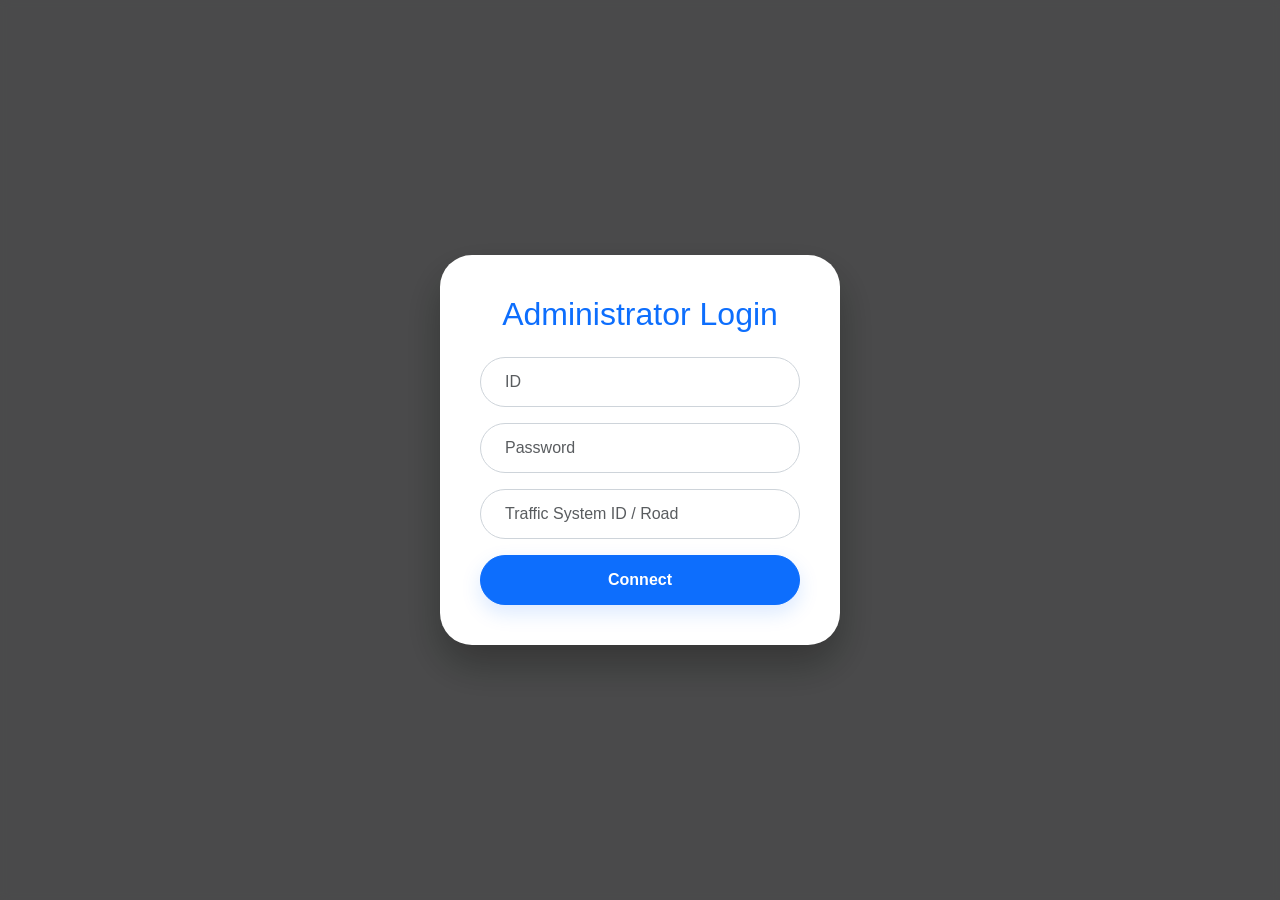
==== backend/templates/dashboard.html @ 689c64ba "Add files via upload" ====
<!DOCTYPE html>
<html lang="en">
<head>
    <meta charset="UTF-8">
    <meta name="viewport" content="width=device-width, initial-scale=1.0">
    <title>Smart Traffic Dashboard | Multi-Road Intersection</title>
    <!-- Bootstrap CSS -->
    <link href="https://cdn.jsdelivr.net/npm/bootstrap@5.3.0-alpha1/dist/css/bootstrap.min.css" rel="stylesheet">
    <!-- Font Awesome -->
    <link rel="stylesheet" href="https://cdnjs.cloudflare.com/ajax/libs/font-awesome/6.0.0-beta3/css/all.min.css">
    <style>
        /* Original styles (unchanged) */
        body {
            background-color: #f8f9fa;
            font-family: 'Segoe UI', Tahoma, Geneva, Verdana, sans-serif;
        }
        .header {
            background: linear-gradient(135deg, #0d6efd, #0b5ed7);
            color: white;
            padding: 2rem 0;
            margin-bottom: 2rem;
            box-shadow: 0 4px 12px rgba(0,0,0,0.1);
        }
        .header h1 {
            font-weight: 600;
            margin: 0;
        }
        .card {
            border-radius: 1rem;
            box-shadow: 0 4px 20px rgba(0,0,0,0.08);
            border: none;
            transition: transform 0.2s;
        }
        .card:hover {
            transform: translateY(-5px);
        }
        .status-badge {
            font-size: 0.9rem;
            padding: 0.5rem 1rem;
            border-radius: 2rem;
        }
        .metric-card {
            text-align: center;
            padding: 1.5rem;
            background: white;
            height: 100%;
        }
        .metric-value {
            font-size: 2.5rem;
            font-weight: 700;
            color: #0d6efd;
        }
        .metric-label {
            font-size: 1rem;
            color: #6c757d;
            text-transform: uppercase;
            letter-spacing: 0.5px;
        }
        .ambulance-detected {
            background-color: #dc3545;
            color: white;
        }
        .ambulance-not-detected {
            background-color: #28a745;
            color: white;
        }
        .road-selected {
            border: 3px solid #0d6efd;
            box-shadow: 0 0 15px rgba(13,110,253,0.5);
        }
        #loading {
            display: none;
            text-align: center;
            padding: 3rem;
        }
        .spinner-border {
            width: 3rem;
            height: 3rem;
        }
        #results {
            display: none;
            margin-top: 2rem;
        }
        .upload-area {
            border: 2px dashed #0d6efd;
            border-radius: 1rem;
            padding: 2rem;
            text-align: center;
            background-color: #e7f1ff;
            cursor: pointer;
            transition: background-color 0.3s, border-color 0.3s;
            margin-bottom: 1rem;
        }
        .upload-area:hover {
            background-color: #d4e3ff;
            border-color: #0b5ed7;
        }
        .upload-area i {
            font-size: 2rem;
            color: #0d6efd;
        }
        .file-name {
            margin-top: 0.5rem;
            font-weight: 500;
            font-size: 0.95rem;
        }
        .btn-primary {
            padding: 0.85rem 2rem;
            border-radius: 2rem;
            font-weight: 600;
            box-shadow: 0 8px 20px rgba(13,110,253,0.15);
        }
        .road-input {
            background-color: #ffffff;
            padding: 1.2rem;
            border-radius: 1rem;
            margin-bottom: 1rem;
            border: 1px solid #eef2ff;
        }
        .road-input h5 {
            font-size: 1.05rem;
        }
        .road-map {
            display: flex;
            flex-wrap: wrap;
            gap: 1rem;
            margin-bottom: 1.5rem;
        }
        .road-map-grid {
            display: grid;
            grid-template-columns: repeat(auto-fit, minmax(140px, 1fr));
            gap: 1rem;
        }
        .road-preview {
            padding: 1rem;
            border-radius: 1rem;
            border: 2px solid #d7e5ff;
            background: linear-gradient(180deg, #f8fbff 0%, #ffffff 100%);
            min-height: 110px;
            display: flex;
            flex-direction: column;
            justify-content: center;
            align-items: center;
            text-align: center;
            color: #0d6efd;
        }
        .road-preview.active {
            border-color: #0b5ed7;
            box-shadow: 0 12px 25px rgba(13,110,253,0.18);
            background: #e7f1ff;
        }
        .road-preview small {
            color: #6c757d;
            display: block;
            margin-top: 0.4rem;
        }
        .summary-card {
            border-radius: 1rem;
            border: 1px solid #e7f1ff;
            box-shadow: 0 10px 25px rgba(0,0,0,0.05);
            background: white;
            padding: 1.5rem;
            height: 100%;
        }
        .summary-card h6 {
            font-weight: 700;
            margin-bottom: 0.75rem;
        }
        .summary-card p {
            margin-bottom: 0.5rem;
            color: #495057;
        }
        footer {
            margin-top: 4rem;
            padding: 2rem 0;
            color: #6c757d;
            text-align: center;
        }
        .road-header {
            background-color: #e9ecef;
            padding: 0.5rem 1rem;
            border-radius: 0.75rem 0.75rem 0 0;
            font-weight: 600;
        }

        /* --- New styles for login overlay & language switcher --- */
        #loginOverlay {
            position: fixed;
            top: 0; left: 0; width: 100%; height: 100%;
            background: rgba(0,0,0,0.7);
            display: flex;
            align-items: center;
            justify-content: center;
            z-index: 9999;
            backdrop-filter: blur(5px);
        }
        .login-card {
            background: white;
            padding: 2.5rem;
            border-radius: 2rem;
            width: 100%;
            max-width: 400px;
            box-shadow: 0 20px 40px rgba(0,0,0,0.3);
        }
        .login-card h2 {
            text-align: center;
            margin-bottom: 1.5rem;
            color: #0d6efd;
        }
        .login-card input {
            margin-bottom: 1rem;
            border-radius: 2rem;
            padding: 0.75rem 1.5rem;
            border: 1px solid #ced4da;
        }
        .login-card button {
            width: 100%;
            border-radius: 2rem;
            padding: 0.75rem;
            font-weight: 600;
        }
        #languageSwitcher {
            position: fixed;
            top: 50%;
            right: 10px;
            transform: translateY(-50%);
            display: flex;
            flex-direction: column;
            gap: 10px;
            z-index: 1000;
            background: white;
            padding: 10px;
            border-radius: 30px;
            box-shadow: 0 4px 15px rgba(0,0,0,0.2);
        }
        .lang-btn {
            border: none;
            background: #e9ecef;
            padding: 8px 12px;
            border-radius: 20px;
            font-weight: 600;
            cursor: pointer;
            transition: 0.3s;
            font-size: 0.9rem;
        }
        .lang-btn.active {
            background: #0d6efd;
            color: white;
        }
        .lang-btn:hover {
            background: #0d6efd;
            color: white;
        }
        /* Ensure dashboard is hidden until login */
        #dashboard {
            display: none;
        }
        /* Small adjustment for road inputs container */
        #roadInputsContainer {
            transition: all 0.3s;
        }
    </style>
</head>
<body>
    <!-- Login Overlay (initially visible) -->
    <div id="loginOverlay">
        <div class="login-card">
            <h2 data-i18n="adminLogin">Administrator Login</h2>
            <input type="text" id="adminId" class="form-control" placeholder="ID" data-i18n="idPlaceholder">
            <input type="password" id="adminPass" class="form-control" placeholder="Password" data-i18n="passPlaceholder">
            <input type="text" id="trafficSysId" class="form-control" placeholder="Traffic System ID / Road" data-i18n="sysIdPlaceholder">
            <button class="btn btn-primary" onclick="login()" data-i18n="loginBtn">Connect</button>
            <div id="loginError" class="text-danger text-center mt-2" style="display: none;">Invalid credentials</div>
        </div>
    </div>

    <!-- Language Switcher (visible after login) -->
    <div id="languageSwitcher" style="display: none;">
        <button class="lang-btn active" onclick="changeLanguage('en', event)">EN</button>
        <button class="lang-btn" onclick="changeLanguage('hi', event)">हिं</button>
        <button class="lang-btn" onclick="changeLanguage('bn', event)">বাং</button>
        <button class="lang-btn" onclick="changeLanguage('ta', event)">த</button>
        <button class="lang-btn" onclick="changeLanguage('te', event)">తె</button>
        <button class="lang-btn" onclick="changeLanguage('kn', event)">ಕ</button>
        <button class="lang-btn" onclick="changeLanguage('ml', event)">മ</button>
        <button class="lang-btn" onclick="changeLanguage('mr', event)">मर</button>
    </div>

    <!-- Main Dashboard (hidden until login) -->
    <div id="dashboard">
        <div class="header">
            <div class="container text-center">
                <h1 data-i18n="dashboardTitle">🚦 Smart Traffic Control System</h1>
                <p class="lead mb-0" data-i18n="dashboardSub">Multi‑Road Intersection with Ambulance Priority</p>
            </div>
        </div>

        <div class="container">
            <!-- System Status -->
            <div class="row mb-4">
                <div class="col-12">
                    <div class="card p-3">
                        <div class="d-flex align-items-center justify-content-between">
                            <div>
                                <span class="badge bg-success status-badge" data-i18n="statusOperational">🟢 System Operational</span>
                                <span class="ms-2 text-muted" data-i18n="version">Version 3.1 (Multi‑Road)</span>
                            </div>
                            <div>
                                <small class="text-muted" data-i18n="temporalConf">Temporal confirmation enabled</small>
                            </div>
                        </div>
                    </div>
                </div>
            </div>

            <!-- Configuration & Upload Section -->
            <div class="row">
                <div class="col-lg-10 mx-auto">
                    <div class="card p-4">
                        <h4 class="mb-3" data-i18n="intersectionConfig">🚧 Intersection Configuration</h4>
                        <div class="row mb-4">
                            <div class="col-md-6">
                                <label for="roadCount" class="form-label fw-bold" data-i18n="numRoadsLabel">Number of Roads (1‑4)</label>
                                <select class="form-select" id="roadCount" onchange="updateRoadInputs()">
                                    <option value="1" data-i18n="roadCountOption1">1 Road</option>
                                    <option value="2" selected data-i18n="roadCountOption2">2 Roads</option>
                                    <option value="3" data-i18n="roadCountOption3">3 Roads</option>
                                    <option value="4" data-i18n="roadCountOption4">4 Roads</option>
                                </select>
                            </div>
                            <div class="col-md-6 d-flex align-items-end">
                                <small class="text-muted" data-i18n="uploadHint">Upload one video per road. Order corresponds to road ID.</small>
                            </div>
                        </div>

                        <div class="row mb-3">
                            <div class="col-12">
                                <div class="alert alert-info rounded-4" role="alert">
                                    <strong data-i18n="roadPreviewLabel">Live lane feed</strong>
                                    <div class="small" data-i18n="roadLayoutInfo">Road preview layout: uploaded videos align to active roads.</div>
                                </div>
                            </div>
                        </div>

                        <div id="roadPreviewContainer" class="road-map"></div>

                        <div id="roadInputsContainer">
                            <!-- Dynamically generated file inputs for each road -->
                        </div>

                        <div class="d-grid gap-2 mt-4">
                            <button class="btn btn-primary" id="analyzeBtn" onclick="analyzeIntersection()" data-i18n="analyzeBtn">Analyze Intersection</button>
                        </div>
                    </div>
                </div>
            </div>

            <!-- Loading Indicator -->
            <div id="loading">
                <div class="spinner-border text-primary" role="status">
                    <span class="visually-hidden" data-i18n="loading">Loading...</span>
                </div>
                <p class="mt-2" data-i18n="analyzing">Analyzing videos... This may take a moment.</p>
            </div>

            <!-- Results Section -->
            <div id="results">
                <div class="row mb-4">
                    <div class="col-12">
                        <h3 data-i18n="intersectionAnalysis">📊AI Based Recommandation Analysis</h3>
                    </div>
                </div>

                <!-- Selected Road & Command -->
                <div class="row mb-4">
                    <div class="col-md-6">
                        <div class="card p-3 text-center">
                            <h5 data-i18n="selectedRoadLabel">Selected Road</h5>
                            <h2 id="selectedRoad" class="display-4">-</h2>
                            <span class="badge bg-primary" id="selectedMode">-</span>
                        </div>
                    </div>
                    <div class="col-md-6">
                        <div class="card p-3">
                            <h5 data-i18n="arduinoCommandLabel">Command Sent to Arduino</h5>
                            <pre id="arduinoCommand" style="background: #f1f1f1; padding: 1rem; border-radius: 0.5rem;"></pre>
                            <small id="commandStatus" class="text-muted"></small>
                        </div>
                    </div>
                </div>

                <div class="row mb-4">
                    <div class="col-12">
                        <div id="summaryCards" class="row g-4"></div>
                    </div>
                </div>

                <!-- Per-Road Results -->
                <div id="roadsResultsContainer" class="row g-4">
                    <!-- Dynamically filled per road -->
                </div>

                <!-- Raw JSON (for debugging) -->
                <div class="row mt-4">
                    <div class="col-12">
                        <div class="card p-3">
                            <details>
                                <summary data-i18n="viewRaw">View Raw Response</summary>
                                <pre id="rawResponse" style="max-height: 300px; overflow: auto; background: #f1f1f1; padding: 1rem; border-radius: 0.5rem;"></pre>
                            </details>
                        </div>
                    </div>
                </div>
            </div>

            <footer>
                <p data-i18n="footer">© 2025 Smart Traffic Analysis — Multi‑Road Temporal Confirmation v3.1</p>
            </footer>
        </div>
    </div>

    <script>
        // ==================== TRANSLATIONS ====================
        const translations = {
            en: {
                adminLogin: "Administrator Login",
                idPlaceholder: "ID",
                passPlaceholder: "Password",
                sysIdPlaceholder: "Traffic System ID / Road",
                loginBtn: "Connect",
                dashboardTitle: "🚦 Smart Traffic Control System",
                dashboardSub: "Multi‑Road Intersection with Ambulance Priority",
                statusOperational: "🟢 System Operational",
                version: "Version 3.1 (Multi‑Road)",
                temporalConf: "Temporal confirmation enabled",
                intersectionConfig: "🚧 Intersection Configuration",
                numRoadsLabel: "Number of Roads (1‑4)",
                uploadHint: "Upload one video per road. Order corresponds to road ID.",
                analyzeBtn: "Analyze Intersection",
                loading: "Loading...",
                analyzing: "Analyzing videos... This may take a moment.",
                intersectionAnalysis: "📊 AI Recommandation & Analysis",
                selectedRoadLabel: "Selected Road",
                arduinoCommandLabel: "Command Sent to Arduino",
                viewRaw: "View Raw Response",
                footer: "© 2025 Smart Traffic Analysis — Multi‑Road Temporal Confirmation v3.1",
                road: "Road",
                noData: "No road data available",
                ambulance: "Ambulance",
                noAmbulance: "✅ No Ambulance",
                trafficLevel: "Traffic Level",
                cars: "Cars",
                bikes: "Bikes",
                buses: "Buses",
                trucks: "Trucks",
                total: "Total",
                uploadHintSmall: "Upload video for this road",
                clickToUpload: "Click or drag to upload",
                roadPreviewLabel: "Live lane feed",
                roadLayoutInfo: "Road preview layout: uploaded videos align to active roads.",
                totalTrafficLabel: "Total Traffic",
                highestCongestionLabel: "Highest Congested Road",
                ambulanceStatusLabel: "Ambulance Priority",
                noAmbulanceLabel: "No ambulance detected",
                commandSent: "✅ Sent to Arduino",
                mockMode: "⚠️ Mock mode (no hardware)",
                roadCountOption1: "1 Road",
                roadCountOption2: "2 Roads",
                roadCountOption3: "3 Roads",
                roadCountOption4: "4 Roads"
            },
            ta: {
                adminLogin: "நிர்வாகி உள்நுழைவு",
                idPlaceholder: "ஐடி",
                passPlaceholder: "கடவுச்சொல்",
                sysIdPlaceholder: "போக்குவரத்து அமைப்பு ஐடி / சாலை",
                loginBtn: "இணைக்கவும்",
                dashboardTitle: "🚦 ஸ்மார்ட் போக்குவரத்து கட்டுப்பாட்டு அமைப்பு",
                dashboardSub: "பல சாலை சந்திப்பு ஆம்புலன்ஸ் முன்னுரிமையுடன்",
                statusOperational: "🟢 அமைப்பு இயக்கத்தில் உள்ளது",
                version: "பதிப்பு 3.1 (பல சாலை)",
                temporalConf: "தற்காலிக உறுதிப்படுத்தல் இயக்கத்தில்",
                intersectionConfig: "🚧 சந்திப்பு உள்ளமைவு",
                numRoadsLabel: "சாலைகளின் எண்ணிக்கை (1‑4)",
                uploadHint: "ஒவ்வொரு சாலைக்கும் ஒரு வீடியோ பதிவேற்றவும். வரிசை சாலை ஐடியை ஒத்துள்ளது.",
                analyzeBtn: "சந்திப்பை பகுப்பாய்வு செய்யவும்",
                loading: "ஏற்றப்படுகிறது...",
                analyzing: "வீடியோக்களை பகுப்பாய்வு செய்கிறது... இது ஒரு கணம் ஆகலாம்.",
                intersectionAnalysis: "📊 சந்திப்பு பகுப்பாய்வு",
                selectedRoadLabel: "தேர்ந்தெடுக்கப்பட்ட சாலை",
                arduinoCommandLabel: "Arduino க்கு அனுப்பப்பட்ட கட்டளை",
                viewRaw: "மூல பதிலைப் பார்க்கவும்",
                footer: "© 2025 ஸ்மார்ட் போக்குவரத்து பகுப்பாய்வு — பல சாலை தற்காலிக உறுதிப்படுத்தல் v3.1",
                road: "சாலை",
                noData: "சாலை தரவு எதுவும் இல்லை",
                ambulance: "ஆம்புலன்ஸ்",
                noAmbulance: "✅ ஆம்புலன்ஸ் இல்லை",
                trafficLevel: "போக்குவரத்து நிலை",
                cars: "கார்கள்",
                bikes: "பைக்குகள்",
                buses: "பேருந்துகள்",
                trucks: "டிரக்குகள்",
                total: "மொத்தம்",
                uploadHintSmall: "இந்த சாலைக்கு வீடியோ பதிவேற்கவும்",
                clickToUpload: "கிளிக் செய்து பதிவேற்றவும் அல்லது இழுக்கவும்",
                roadPreviewLabel: "லைவ் லேன் ஃபீட்",
                roadLayoutInfo: "சாலை முன்னோட்ட அமைப்பு: பதிவேற்றிய வீடியோக்கள் செயல்பாட்டிலுள்ள சாலைகளுடன் இணைப்பாகும்.",
                totalTrafficLabel: "மொத்த போக்குவரத்து",
                highestCongestionLabel: "மிகவும் பரபரப்பான சாலை",
                ambulanceStatusLabel: "ஆம்புலன்ஸ் முன்னுரிமை",
                noAmbulanceLabel: "ஏதேனும் ஆம்புலன்ஸ் இல்லை",
                commandSent: "✅ Arduino க்கு அனுப்பப்பட்டது",
                mockMode: "⚠️ மாக் மோட் (ஹார்ட்வேர் இல்லை)",
                roadCountOption1: "1 சாலை",
                roadCountOption2: "2 சாலைகள்",
                roadCountOption3: "3 சாலைகள்",
                roadCountOption4: "4 சாலைகள்"
            },
            hi: {
                adminLogin: "प्रशासक लॉगिन",
                idPlaceholder: "आईडी",
                passPlaceholder: "पासवर्ड",
                sysIdPlaceholder: "ट्रैफिक सिस्टम आईडी / रोड",
                loginBtn: "कनेक्ट करें",
                dashboardTitle: "🚦 स्मार्ट ट्रैफिक कंट्रोल सिस्टम",
                dashboardSub: "एम्बुलेंस प्राथमिकता के साथ मल्टी‑रोड इंटरसेक्शन",
                statusOperational: "🟢 सिस्टम संचालित है",
                version: "वर्शन 3.1 (मल्टी‑रोड)",
                temporalConf: "अस्थायी पुष्टि सक्षम है",
                intersectionConfig: "🚧 इंटरसेक्शन कॉन्फ़िगरेशन",
                numRoadsLabel: "सड़कों की संख्या (1‑4)",
                uploadHint: "प्रत्येक सड़क के लिए एक वीडियो अपलोड करें। क्रम सड़क आईडी से मेल खाता है।",
                analyzeBtn: "इंटरसेक्शन विश्लेषण",
                loading: "लोड हो रहा है...",
                analyzing: "वीडियो का विश्लेषण किया जा रहा है... इसमें कुछ समय लग सकता है।",
                intersectionAnalysis: "📊 एआई सिफ़ारिश और विश्लेषण",
                selectedRoadLabel: "चयनित सड़क",
                arduinoCommandLabel: "Arduino को भेजा गया कमांड",
                viewRaw: "कच्चा उत्तर देखें",
                footer: "© 2025 स्मार्ट ट्रैफिक विश्लेषण — मल्टी‑रोड अस्थायी पुष्टि v3.1",
                road: "सड़क",
                noData: "कोई सड़क डेटा उपलब्ध नहीं है",
                ambulance: "एम्बुलेंस",
                noAmbulance: "✅ कोई एम्बुलेंस नहीं",
                trafficLevel: "ट्रैफ़िक स्तर",
                cars: "कारें",
                bikes: "बाइक",
                buses: "बस",
                trucks: "ट्रक",
                total: "कुल",
                uploadHintSmall: "इस सड़क के लिए वीडियो अपलोड करें",
                clickToUpload: "अपलोड करने के लिए क्लिक करें या ड्रैग करें",
                roadPreviewLabel: "लाइव लेन फ़ीड",
                roadLayoutInfo: "सड़क पूर्वावलोकन लेआउट: अपलोड किए गए वीडियो सक्रिय सड़कों से मेल खाते हैं।",
                totalTrafficLabel: "कुल ट्रैफ़िक",
                highestCongestionLabel: "सबसे अधिक भीड़भाड़ वाली सड़क",
                ambulanceStatusLabel: "अम्बुलेंस प्राथमिकता",
                noAmbulanceLabel: "कोई अम्बुलेंस नहीं मिली",
                commandSent: "✅ Arduino को भेजा गया",
                mockMode: "⚠️ मॉक मोड (कोई हार्डवेयर नहीं)",
                roadCountOption1: "1 सड़क",
                roadCountOption2: "2 सड़कें",
                roadCountOption3: "3 सड़कें",
                roadCountOption4: "4 सड़कें"
            },
            bn: {
                adminLogin: "প্রশাসক লগইন",
                idPlaceholder: "আইডি",
                passPlaceholder: "পাসওয়ার্ড",
                sysIdPlaceholder: "ট্রাফিক সিস্টেম আইডি / রাস্তা",
                loginBtn: "যোগাযোগ",
                dashboardTitle: "🚦 স্মার্ট ট্রাফিক নিয়ন্ত্রণ সিস্টেম",
                dashboardSub: "অ্যাম্বুলেন্স অগ্রাধিকারের সাথে মাল্টি‑রোড ইন্টারসেকশন",
                statusOperational: "🟢 সিস্টেম কার্যকরী",
                version: "ভার্সন 3.1 (মাল্টি‑রোড)",
                temporalConf: "অস্থায়ী নিশ্চিতকরণ সক্ষম",
                intersectionConfig: "🚧 ইন্টারসেকশন কনফিগারেশন",
                numRoadsLabel: "রাস্তাগুলির সংখ্যা (1‑4)",
                uploadHint: "প্রতিটি রাস্তায় একটি ভিডিও আপলোড করুন। ক্রম রাস্তার আইডির সাথে মেলে।",
                analyzeBtn: "ইন্টারসেকশন বিশ্লেষণ",
                loading: "লোড হচ্ছে...",
                analyzing: "ভিডিও বিশ্লেষণ করা হচ্ছে... এটি কিছু সময় নিতে পারে।",
                intersectionAnalysis: "📊 এআই সুপারিশ এবং বিশ্লেষণ",
                selectedRoadLabel: "নির্বাচিত সড়ক",
                arduinoCommandLabel: "Arduino-এ পাঠানো কমান্ড",
                viewRaw: "কাঁচা প্রতিক্রিয়া দেখুন",
                footer: "© 2025 স্মার্ট ট্রাফিক বিশ্লেষণ — মাল্টি‑রোড অস্থায়ী নিশ্চিতকরণ v3.1",
                road: "রাস্তা",
                noData: "কোন রাস্তার ডেটা উপলব্ধ নেই",
                ambulance: "অ্যাম্বুলেন্স",
                noAmbulance: "✅ কোন অ্যাম্বুলেন্স নেই",
                trafficLevel: "ট্রাফিক স্তর",
                cars: "গাড়ি",
                bikes: "বাইক",
                buses: "বাস",
                trucks: "ট্রাক",
                total: "মোট",
                uploadHintSmall: "এই রাস্তাটির জন্য ভিডিও আপলোড করুন",
                clickToUpload: "আপলোড করতে ক্লিক করুন বা টেনে আনুন",
                roadPreviewLabel: "লাইভ লেন ফিড",
                roadLayoutInfo: "রোড প্রিভিউ লেআউট: আপলোড করা ভিডিও সক্রিয় রাস্তাগুলির সাথে সারিবদ্ধ।",
                totalTrafficLabel: "মোট ট্রাফিক",
                highestCongestionLabel: "সর্বোচ্চ জ্যামযুক্ত রোড",
                ambulanceStatusLabel: "অ্যাম্বুলেন্স অগ্রাধিকার",
                noAmbulanceLabel: "কোন অ্যাম্বুলেন্স সনাক্ত করা হয়নি",
                commandSent: "✅ Arduino-এ পাঠানো হয়েছে",
                mockMode: "⚠️ মক মোড (কোন হার্ডওয়্যার নেই)",
                roadCountOption1: "1 রাস্তা",
                roadCountOption2: "2 রাস্তা",
                roadCountOption3: "3 রাস্তা",
                roadCountOption4: "4 রাস্তা"
            },
            kn: {
                adminLogin: "ನಿರ್ವಾಹಕ ಲಾಗಿನ್",
                idPlaceholder: "ಐಡಿ",
                passPlaceholder: "ಪಾಸ್‌ವರ್ಡ್",
                sysIdPlaceholder: "ಟ್ರಾಫಿಕ್ ಸಿಸ್ಟಮ್ ಐಡಿ / ರಸ್ತೆ",
                loginBtn: "ಕನೆಕ್ಟ್ ಮಾಡಿ",
                dashboardTitle: "🚦 ಸ್ಮಾರ್ಟ್ ಟ್ರಾಫಿಕ್ ನಿಯಂತ್ರಣ ವ್ಯವಸ್ಥೆ",
                dashboardSub: "ಆಂಬುಲೆನ್ಸ್ ಆದ್ಯತೆಯೊಂದಿಗೆ ಬಹು-ರೋಡ್ ಅಪಾರ್ಥ",
                statusOperational: "🟢 ವ್ಯವಸ್ಥೆ ಕಾರ್ಯನಿರ್ವಹಿಸುತ್ತಿದೆ",
                version: "ಆವೃತ್ತಿ 3.1 (ಮಲ್ಟಿ‑ರೋಡ್)",
                temporalConf: "ತಾತ್ಕಾಲಿಕ ದೃಢೀಕರಣ ಸಕ್ರಿಯವಾಗಿದೆ",
                intersectionConfig: "🚧 ಅಪಾರ್ಥ ಸಂರಚನೆ",
                numRoadsLabel: "ರಸ್ತೆಗಳ ಸಂಖ್ಯೆ (1‑4)",
                uploadHint: "ಪ್ರತಿ ರಸ್ತೆಗೆ ಒಂದು ವಿಡಿಯೋ ಅಪ್‌ಲೋಡ್ ಮಾಡಿ. ಕ್ರಮ ರಸ್ತೆ ಐಡಿಯನ್ನು ಅನುಸರಿಸುತ್ತದೆ.",
                analyzeBtn: "ಅಪಾರ್ಥ ವಿಶ್ಲೇಷಿಸಿ",
                loading: "ಲೋಡ್ ಆಗುತ್ತಿದೆ...",
                analyzing: "ವೀಡಿಯೊಗಳನ್ನು ವಿಶ್ಲೇಷಿಸಲಾಗುತ್ತಿದೆ... ಇದಕ್ಕೆ ಕೆಲವು ಕ್ಷಣಗಳು ಬೇಕಾಗಬಹುದು.",
                intersectionAnalysis: "📊 ಎಐ ಶಿಫಾರಸುಗಳು ಮತ್ತು ವಿಶ್ಲೇಷಣೆ",
                selectedRoadLabel: "ತேரಿದ ರಸ್ತೆ",
                arduinoCommandLabel: "Arduinoಗೆ ಕಳುಹಿಸಿದ ಕಮಾನ್‌ಡ್",
                viewRaw: "ಕಚ್ಚಾ ಪ್ರತಿಕ್ರಿಯೆ ನೋಡಿ",
                footer: "© 2025 ಸ್ಮಾರ್ಟ್ ಟ್ರಾಫಿಕ್ ವಿಶ್ಲೇಷಣೆ — ಮಲ್ಟಿ‑ರೋಡ್ ತಾತ್ಕಾಲಿಕ ದೃಢೀಕರಣ v3.1",
                road: "ರಸ್ತೆ",
                noData: "ಯಾವುದೇ ರಸ್ತೆ ಡೇಟಾ ಲಭ್ಯವಿಲ್ಲ",
                ambulance: "ಆಂಬುಲೆನ್ಸ್",
                noAmbulance: "✅ ಆಂಬುಲೆನ್ಸ್ ಇಲ್ಲ",
                trafficLevel: "ಟ್ರಾಫಿಕ್ ಮಟ್ಟ",
                cars: "ಕಾರ್ಗಳು",
                bikes: "ಬೈಕ್‌ಗಳು",
                buses: "ಬಸ್‌ಗಳು",
                trucks: "ಟ್ರಕ್‌ಗಳು",
                total: "ಒಟ್ಟು",
                uploadHintSmall: "ಈ ರಸ್ತೆಗೆ ವಿಡಿಯೋ ಅಪ್‌ಲೋಡ್ ಮಾಡಿ",
                clickToUpload: "ಅಪ್‌ಲೋಡ್ ಮಾಡಲು ಕ್ಲಿಕ್ ಅಥವಾ ಡ್ರ್ಯಾಗ್ ಮಾಡಿ",
                roadPreviewLabel: "ಲೈವ್ ಲೇನ್ ಫೀಡ್",
                roadLayoutInfo: "ರೋಡ್ ಪೂರ್ವಾವಲೋಕನ ವಿನ್ಯಾಸ: ಅಪ್‌ಲೋಡ್ ಮಾಡಿದ ವಿಡಿಯೋಗಳು ಸಕ್ರಿಯ ರಸ್ತೆಗಳೊಂದಿಗೆ ಸರಿಹೊಂದುತ್ತವೆ.",
                totalTrafficLabel: "ಒಟ್ಟು ಟ್ರಾಫಿಕ್",
                highestCongestionLabel: "ಅತ್ಯಧಿಕ ವಾಹನ ಹೆಚ್ಚು ಇರುವ ರಸ್ತೆ",
                ambulanceStatusLabel: "ಆಂಬುಲೆನ್ಸ್ ಆದ್ಯತೆ",
                noAmbulanceLabel: "ಅಂಬುಲೆನ್ಸ್ ಕಂಡುಬಂದಿಲ್ಲ",
                commandSent: "✅ Arduinoಗೆ ಕಳುಹಿಸಲಾಗಿದೆ",
                mockMode: "⚠️ ಮಾಕ್ ಮೋಡ್ (ಯಾವುದೇ ಹಾರ್ಡ್‌ವೇರ್ ಇಲ್ಲ)",
                roadCountOption1: "1 ರಸ್ತೆ",
                roadCountOption2: "2 ರಸ್ತೆಗಳು",
                roadCountOption3: "3 ರಸ್ತೆಗಳು",
                roadCountOption4: "4 ರಸ್ತೆ"
            },
            ml: {
                adminLogin: "അഡ്മിൻ ലോഗിൻ",
                idPlaceholder: "ഐഡി",
                passPlaceholder: "പാസ്‌വേഡ്",
                sysIdPlaceholder: "ട്രാഫിക് സിസ്റ്റം ഐഡി / റോഡ്",
                loginBtn: "കണക്റ്റ് ചെയ്യുക",
                dashboardTitle: "🚦 സ്മാർട്ട് ട്രാഫിക് കൺട്രോൾ സിസ്റ്റം",
                dashboardSub: "ആംബുലൻസ് മുൻഗണനയോടെ മൾട്ടി‑റോഡ് ഇൻറർസക്ഷൻ",
                statusOperational: "🟢 സിസ്റ്റം പ്രവർത്തനക്ഷമമാണ്",
                version: "ആവൃത്തി 3.1 (മൾട്ടി‑റോഡ്)",
                temporalConf: "താൽക്കാലിക സ്ഥിരീകരണം സജീവമാണ്",
                intersectionConfig: "🚧 ഇന്റർസക്ഷൻ കോൺഫിഗറേഷൻ",
                numRoadsLabel: "റൂട്ടുകളുടെ എണ്ണം (1‑4)",
                uploadHint: "ഓരോ റോഡിനും ഒരു വീഡിയോ അപ്‌ലോഡ് ചെയ്യുക. ഓർഡർ റോഡ് ഐഡിയിൽ പാരിതോഷികം നൽകുന്നു.",
                analyzeBtn: "ഇന്റർസക്ഷൻ വിശകലനം ചെയ്യുക",
                loading: "ലോഡ് ചെയ്തുകൊണ്ട്...",
                analyzing: "വീഡിയോ വിശകലനം ചെയ്യുന്നു... ഇത് കുറച്ചു സമയം എടുത്തേക്കാം.",
                intersectionAnalysis: "📊 എഐ ശുപാർശയും വിശകലനവും",
                selectedRoadLabel: "തിരഞ്ഞെടുത്ത റോഡ്",
                arduinoCommandLabel: "Arduino-സംയോജിപ്പിച്ച കമാൻഡ്",
                viewRaw: "റോ പ്രતિક്രിയ കാണുക",
                footer: "© 2025 സ്മാർട്ട് ട്രാഫിക് വിശകലനം — മൾട്ടി‑റോഡ് താൽക്കാലിക സ്ഥിരീകരണം v3.1",
                road: "റോഡ്",
                noData: "റോഡ് ഡാറ്റ ലഭ്യമല്ല",
                ambulance: "ആംബുലൻസ്",
                noAmbulance: "✅ ആംബുലൻസ് ഇല്ല",
                trafficLevel: "ട്രാഫിക് നില",
                cars: "കാറുകൾ",
                bikes: "ബൈക്കുകൾ",
                buses: "ബസ്സുകൾ",
                trucks: "ട്രക്കുകൾ",
                total: "മൊത്തം",
                uploadHintSmall: "ഈ റോഡിന് വീഡിയോ അപ്‌ലോഡ് ചെയ്യുക",
                clickToUpload: "അപ്‌ലോഡ് ചെയ്യാൻ ക്ലിക്ക് ചെയ്യുക അല്ലെങ്കിൽ ആനുകൂലമാക്കുക",
                roadPreviewLabel: "ലൈവ് ലെയിൻ ഫീഡ്",
                roadLayoutInfo: "റോഡ് പ്രിവ്യൂ ലേഔട്ട്: അപ്‌ലോഡ് ചെയ്ത വീഡിയോകൾ സജീവ റോഡുകളുമായി കൃത്യമായി പൊരുത്തപ്പെടുന്നു.",
                totalTrafficLabel: "മൊത്തം ട്രാഫിക്",
                highestCongestionLabel: "ഏറ്റവും തിരക്കുള്ള റോഡ്",
                ambulanceStatusLabel: "ആംബുലൻസ് മുൻഗണന",
                noAmbulanceLabel: "ആംബുലൻസ് കണ്ടെത്തിയില്ല",
                commandSent: "✅ Arduino-ക്ക് അയച്ചു",
                mockMode: "⚠️ മോക് മോഡ് (ഹാർഡ്‌വെയർ ഇല്ല)",
                roadCountOption1: "1 റോഡ്",
                roadCountOption2: "2 റോഡ്",
                roadCountOption3: "3 റോഡ്",
                roadCountOption4: "4 റോഡ്"
            },
            mr: {
                adminLogin: "प्रशासक लॉगिन",
                idPlaceholder: "आयडी",
                passPlaceholder: "पासवर्ड",
                sysIdPlaceholder: "ट्रॅफिक सिस्टम आयडी / रस्ता",
                loginBtn: "कनेक्ट करा",
                dashboardTitle: "🚦 स्मार्ट ट्रॅफिक कंट्रोल सिस्टम",
                dashboardSub: "अँबुलन्स प्राधान्य सहित मल्टी‑रोड इंटरसेक्शन",
                statusOperational: "🟢 सिस्टम कार्यरत आहे",
                version: "आवृत्ती 3.1 (मल्टी‑रोड)",
                temporalConf: "तात्पुरती पुष्टी सक्षम आहे",
                intersectionConfig: "🚧 इंटरसेक्शन कॉन्फिगरेशन",
                numRoadsLabel: "रस्त्यांची संख्या (1‑4)",
                uploadHint: "प्रत्येक रस्त्यासाठी एक व्हिडिओ अपलोड करा. क्रम रस्ता आयडीशी जुळतो.",
                analyzeBtn: "इंटरसेक्शनचे विश्लेषण करा",
                loading: "लोड होत आहे...",
                analyzing: "व्हिडिओचे विश्लेषण केले जात आहे... याला काही वेळ लागू शकतो.",
                intersectionAnalysis: "📊 एआय शिफारस आणि विश्लेषण",
                selectedRoadLabel: "निवडलेला रस्ता",
                arduinoCommandLabel: "Arduino कडे पाठवलेली कमांड",
                viewRaw: "कच्चा प्रतिसाद पहा",
                footer: "© 2025 स्मार्ट ट्रॅफिक विश्लेषण — मल्टी‑रोड तात्पुरती पुष्टी v3.1",
                road: "रस्ता",
                noData: "कोणताही रस्ता डेटा उपलब्ध नाही",
                ambulance: "अँबुलन्स",
                noAmbulance: "✅ कोणतीही अँबुलन्स नाही",
                trafficLevel: "ट्रॅफिक पातळी",
                cars: "कार",
                bikes: "बाईक",
                buses: "बस",
                trucks: "ट्रक",
                total: "एकूण",
                uploadHintSmall: "या रस्त्यासाठी व्हिडिओ अपलोड करा",
                clickToUpload: "अपलोड करण्यासाठी क्लिक करा किंवा ड्रॅग करा",
                roadPreviewLabel: "लाइव्ह लेन फीड",
                roadLayoutInfo: "रस्ता प्रीव्यू लेआउट: अपलोड केलेले व्हिडिओ सक्रिय रस्त्यांशी जुळतात.",
                totalTrafficLabel: "एकूण ट्रॅफिक",
                highestCongestionLabel: "सर्वात जास्त गर्दी असलेला रस्ता",
                ambulanceStatusLabel: "अँबुलन्स प्राधान्य",
                noAmbulanceLabel: "अँबुलन्स आढळली नाही",
                commandSent: "✅ Arduino कडे पाठवले",
                mockMode: "⚠️ मॉक मोड (हार्डवेअर नाही)",
                roadCountOption1: "1 रस्ता",
                roadCountOption2: "2 रस्ते",
                roadCountOption3: "3 रस्ते",
                roadCountOption4: "4 रस्ते"
            }
            ,
            te: {
                adminLogin: "నిర్వాహక లాగిన్",
                idPlaceholder: "ID",
                passPlaceholder: "పాస్వర్డ్",
                sysIdPlaceholder: "ట్రాఫిక్ సిస్టమ్ ID / రోడ్",
                loginBtn: "కనెక్ట్ చేయండి",
                dashboardTitle: "🚦 స్మార్ట్ ట్రాఫిక్ కంట్రోల్ సిస్టమ్",
                dashboardSub: "బహుళ‑రోడ్ ఖండన అంబులెన్స్ ప్రాధాన్యతతో",
                statusOperational: "🟢 సిస్టమ్ పనిచేస్తోంది",
                version: "వెర్షన్ 3.1 (మల్టీ‑రోడ్)",
                temporalConf: "తాత్కాలిక నిర్ధారణ ప్రారంభించబడింది",
                intersectionConfig: "🚧 ఖండన కాన్ఫిగరేషన్",
                numRoadsLabel: "రోడ్ల సంఖ్య (1‑4)",
                uploadHint: "ఒక్కో రోడ్కు ఒక వీడియో అప్‌లోడ్ చేయండి. క్రమం రోడ్ IDను అనుసరిస్తుంది.",
                analyzeBtn: "ఖండనను విశ్లేషించండి",
                loading: "లోడ్ అవుతోంది...",
                analyzing: "వీడియోలను విశ్లేషిస్తోంది... ఇది కొంత సమయం తీసుకోవచ్చు.",
                intersectionAnalysis: "📊 ఖండన విశ్లేషణ",
                selectedRoadLabel: "ఎంచుకున్న రోడ్",
                arduinoCommandLabel: "Arduinoకి పంపిన ఆదేశం",
                viewRaw: "ముడి ప్రతిస్పందనను చూడండి",
                footer: "© 2025 స్మార్ట్ ట్రాఫిక్ విశ్లేషణ — మల్టీ‑రోడ్ తాత్కాలిక నిర్ధారణ v3.1",
                road: "రోడ్",
                noData: "రోడ్ డేటా అందుబాటులో లేదు",
                ambulance: "అంబులెన్స్",
                noAmbulance: "✅ అంబులెన్స్ లేదు",
                trafficLevel: "ట్రాఫిక్ స్థాయి",
                cars: "కార్లు",
                bikes: "బైక్లు",
                buses: "బస్సులు",
                trucks: "ట్రక్కులు",
                total: "మొత్తం",
                uploadHintSmall: "ఈ రోడ్డు కోసం వీడియోను అప్‌లోడ్ చేయండి",
                clickToUpload: "అప్‌లోడ్ చేయడానికి క్లిక్ చేయండి లేదా లాగండి",
                roadPreviewLabel: "లైవ్ లెన్ ఫీడ్",
                roadLayoutInfo: "రోడ్ ప్రివ్యూ లేఅవుట్: అప్‌లోడ్ చేసిన వీడియోలు క్రియాశీల రోడ్లతో సరిపోతాయి.",
                totalTrafficLabel: "మొత్తం ట్రాఫిక్",
                highestCongestionLabel: "అత్యధిక ట్రాఫిక్ ఉన్న రోడ్",
                ambulanceStatusLabel: "అంబులెన్స్ ప్రాధాన్యత",
                noAmbulanceLabel: "అంబులెన్స్ కనిపించలేదు",
                commandSent: "✅ Arduinoకి పంపబడింది",
                mockMode: "⚠️ మాక్ మోడ్ (కొందరు హార్డ్‌వేర్ లేదు)",
                roadCountOption1: "1 రోడ్",
                roadCountOption2: "2 రోడ్లు",
                roadCountOption3: "3 రోడ్లు",
                roadCountOption4: "4 రోడ్లు"
            }
        };

        let currentLanguage = 'en';

        function changeLanguage(lang, evt) {
            currentLanguage = lang;
            document.querySelectorAll('.lang-btn').forEach(btn => btn.classList.remove('active'));
            const target = evt?.target || window.event?.target;
            if (target) {
                target.classList.add('active');
            }
            applyTranslations();
        }

        function updateRoadPreview() {
            const roadCount = parseInt(document.getElementById('roadCount').value);
            const previewContainer = document.getElementById('roadPreviewContainer');
            previewContainer.innerHTML = '';

            for (let i = 1; i <= roadCount; i++) {
                const previewCard = document.createElement('div');
                previewCard.className = 'road-preview';
                previewCard.id = `roadPreview_${i}`;
                previewCard.innerHTML = `
                    <div class="fw-bold">${translations[currentLanguage].road} ${i}</div>
                    <small>${translations[currentLanguage].uploadHintSmall}</small>
                    <small class="mt-2">${translations[currentLanguage].roadPreviewLabel}</small>
                `;
                previewContainer.appendChild(previewCard);
            }
        }

        function applyTranslations() {
            const t = translations[currentLanguage];
            // Update elements with data-i18n attribute
            document.querySelectorAll('[data-i18n]').forEach(el => {
                const key = el.getAttribute('data-i18n');
                if (t[key]) {
                    if (el.tagName === 'INPUT' && el.placeholder !== undefined) {
                        el.placeholder = t[key];
                    } else if (el.tagName === 'OPTION') {
                        el.innerText = t[key];
                    } else {
                        el.innerText = t[key];
                    }
                }
            });
            updateRoadPreview();
            // Re-translate any generated elements
            document.querySelectorAll('.road-input').forEach((roadDiv, index) => {
                const heading = roadDiv.querySelector('h5');
                const smallHint = roadDiv.querySelector('[data-i18n="uploadHintSmall"]');
                if (heading) heading.innerText = `${translations[currentLanguage].road} ${index + 1}`;
                if (smallHint) smallHint.innerText = translations[currentLanguage].uploadHintSmall;
            });
        }

        // ==================== LOGIN FUNCTION ====================
        function login() {
            const id = document.getElementById('adminId').value;
            const pass = document.getElementById('adminPass').value;
            const sysId = document.getElementById('trafficSysId').value;
            // Simple hardcoded check for demo (any non-empty values accepted)
            if (id && pass && sysId) {
                document.getElementById('loginOverlay').style.display = 'none';
                document.getElementById('dashboard').style.display = 'block';
                document.getElementById('languageSwitcher').style.display = 'flex';
                // Apply default language
                changeLanguage('en');
            } else {
                document.getElementById('loginError').style.display = 'block';
            }
        }

        // ==================== ORIGINAL SCRIPT (with minor additions for translation) ====================
        window.onload = function() {
            updateRoadInputs();
        };

        function updateRoadInputs() {
            const roadCount = parseInt(document.getElementById('roadCount').value);
            const container = document.getElementById('roadInputsContainer');
            container.innerHTML = '';

            for (let i = 1; i <= roadCount; i++) {
                const roadDiv = document.createElement('div');
                roadDiv.className = 'road-input';
                roadDiv.innerHTML = `
                    <div class="d-flex justify-content-between align-items-center mb-2">
                        <h5 class="mb-0">${translations[currentLanguage].road} ${i}</h5>
                        <small class="text-muted" data-i18n="uploadHintSmall">Upload video for this road</small>
                    </div>
                    <div class="upload-area" onclick="document.getElementById('file_road_${i}').click()">
                        <i class="fas fa-cloud-upload-alt"></i>
                        <p class="mt-2 mb-0" data-i18n="clickToUpload">Click or drag to upload</p>
                        <div class="file-name" id="fileName_road_${i}"></div>
                    </div>
                    <input type="file" id="file_road_${i}" accept="video/*" style="display: none;" onchange="updateFileName(${i})">
                `;
                container.appendChild(roadDiv);
            }
            updateRoadPreview();
            applyTranslations();
            checkAllFilesSelected();
        }

        function updateFileName(roadId) {
            const input = document.getElementById(`file_road_${roadId}`);
            const fileNameSpan = document.getElementById(`fileName_road_${roadId}`);
            if (input.files.length > 0) {
                fileNameSpan.textContent = input.files[0].name;
            } else {
                fileNameSpan.textContent = '';
            }
            checkAllFilesSelected();
        }

        function checkAllFilesSelected() {
            const roadCount = parseInt(document.getElementById('roadCount').value);
            let allSelected = true;
            for (let i = 1; i <= roadCount; i++) {
                const input = document.getElementById(`file_road_${i}`);
                if (!input || input.files.length === 0) {
                    allSelected = false;
                    break;
                }
            }
            document.getElementById('analyzeBtn').disabled = !allSelected;
        }

        async function analyzeIntersection() {
            const roadCount = parseInt(document.getElementById('roadCount').value);
            const formData = new FormData();

            for (let i = 1; i <= roadCount; i++) {
                const input = document.getElementById(`file_road_${i}`);
                if (input.files.length > 0) {
                    formData.append('files', input.files[0]);
                } else {
                    alert(`Please select a video for Road ${i}`);
                    return;
                }
            }

            document.getElementById('loading').style.display = 'block';
            document.getElementById('results').style.display = 'none';
            document.getElementById('analyzeBtn').disabled = true;

            try {
                const response = await fetch('/analyze-intersection', {
                    method: 'POST',
                    body: formData
                });

                if (!response.ok) {
                    const errorText = await response.text();
                    throw new Error(`Server error: ${response.status} - ${errorText}`);
                }

                const data = await response.json();
                displayResults(data);
            } catch (error) {
                alert('Analysis failed: ' + error.message);
                console.error(error);
                document.getElementById('loading').style.display = 'none';
                document.getElementById('analyzeBtn').disabled = false;
            }
        }

        function displayResults(data) {
            document.getElementById('loading').style.display = 'none';
            document.getElementById('results').style.display = 'block';
            document.getElementById('analyzeBtn').disabled = false;

            const selectedRoad = data.selected_road ?? '—';
            const mode = data.mode ?? 'NORMAL';
            document.getElementById('selectedRoad').textContent = selectedRoad;
            document.getElementById('selectedMode').textContent = mode;

            let command = 'No data';
            if (Array.isArray(data.roads_data) && data.roads_data.length > 0) {
                const selectedRoadData = data.roads_data.find(r => r.road === selectedRoad) || data.roads_data[0];
                if (selectedRoadData) {
                    const roadId = selectedRoadData.road;
                    const car = selectedRoadData.car ?? 0;
                    const bike = selectedRoadData.bike ?? 0;
                    const bus = selectedRoadData.bus ?? 0;
                    const truck = selectedRoadData.truck ?? 0;

                    if (mode === 'AMBULANCE') {
                        command = `AMBULANCE,${roadId},${car},${bike},${bus},${truck}`;
                    } else {
                        command = `MANUAL,${roadId},GREEN,${car},${bike},${bus},${truck}`;
                    }
                }
            }
            document.getElementById('arduinoCommand').textContent = command;
            document.getElementById('commandStatus').textContent = data.command_sent ? translations[currentLanguage].commandSent : translations[currentLanguage].mockMode;

            const summaryCards = document.getElementById('summaryCards');
            summaryCards.innerHTML = '';

            const totalTraffic = Array.isArray(data.roads_data) ? data.roads_data.reduce((sum, road) => sum + (road.total ?? 0), 0) : 0;
            const highestRoad = Array.isArray(data.roads_data) ? data.roads_data.reduce((best, road) => {
                if (!best || (road.total ?? 0) > (best.total ?? 0)) return road;
                return best;
            }, null) : null;
            const ambulanceRoad = Array.isArray(data.roads_data) ? data.roads_data.find(road => road.ambulance) : null;

            const summaries = [
                {
                    title: translations[currentLanguage].totalTrafficLabel,
                    value: totalTraffic,
                    description: translations[currentLanguage].road + ' ' + (highestRoad ? highestRoad.road : '-')
                },
                {
                    title: translations[currentLanguage].highestCongestionLabel,
                    value: highestRoad ? `${translations[currentLanguage].road} ${highestRoad.road}` : '-',
                    description: highestRoad ? `${highestRoad.total ?? 0} ${translations[currentLanguage].total}` : '-'
                },
                {
                    title: translations[currentLanguage].ambulanceStatusLabel,
                    value: ambulanceRoad ? `${translations[currentLanguage].road} ${ambulanceRoad.road}` : translations[currentLanguage].noAmbulanceLabel,
                    description: ambulanceRoad ? `${translations[currentLanguage].ambulance} detected` : ''
                }
            ];

            summaries.forEach(summary => {
                const col = document.createElement('div');
                col.className = 'col-md-4';
                col.innerHTML = `
                    <div class="summary-card">
                        <h6>${summary.title}</h6>
                        <p class="display-6 fw-bold mb-2">${summary.value}</p>
                        <p class="small text-muted">${summary.description}</p>
                    </div>
                `;
                summaryCards.appendChild(col);
            });

            const roadsContainer = document.getElementById('roadsResultsContainer');
            roadsContainer.innerHTML = '';

            if (Array.isArray(data.roads_data)) {
                data.roads_data.forEach(road => {
                    if (!road) return;

                    const isSelected = (road.road === selectedRoad);
                    const col = document.createElement('div');
                    col.className = 'col-md-6 col-lg-3';

                    let cardClasses = 'card metric-card h-100';
                    if (isSelected) cardClasses += ' road-selected';

                    const ambulanceBadge = road.ambulance
                        ? `<span class="badge bg-danger mb-2"><i class="fas fa-ambulance"></i> ${translations[currentLanguage].ambulance}</span>`
                        : `<span class="badge bg-success mb-2">${translations[currentLanguage].noAmbulance}</span>`;

                    col.innerHTML = `
                        <div class="${cardClasses}">
                            <div class="road-header">${translations[currentLanguage].road} ${road.road} ${isSelected ? '👑' : ''}</div>
                            ${ambulanceBadge}
                            <div class="metric-value">${road.level ?? '-'}</div>
                            <div class="metric-label">${translations[currentLanguage].trafficLevel}</div>
                            <hr>
                            <div class="row small">
                                <div class="col-6">🚗 ${translations[currentLanguage].cars}</div><div class="col-6 text-end">${road.car ?? 0}</div>
                                <div class="col-6">🏍️ ${translations[currentLanguage].bikes}</div><div class="col-6 text-end">${road.bike ?? 0}</div>
                                <div class="col-6">🚌 ${translations[currentLanguage].buses}</div><div class="col-6 text-end">${road.bus ?? 0}</div>
                                <div class="col-6">🚚 ${translations[currentLanguage].trucks}</div><div class="col-6 text-end">${road.truck ?? 0}</div>
                                <div class="col-6 fw-bold">${translations[currentLanguage].total}</div><div class="col-6 text-end fw-bold">${road.total ?? 0}</div>
                            </div>
                        </div>
                    `;
                    roadsContainer.appendChild(col);
                });
            } else {
                roadsContainer.innerHTML = `<div class="col-12"><div class="card p-5 text-center">${translations[currentLanguage].noData}</div></div>`;
            }

            document.getElementById('rawResponse').textContent = JSON.stringify(data, null, 2);
        }
    </script>
</body>
</html>
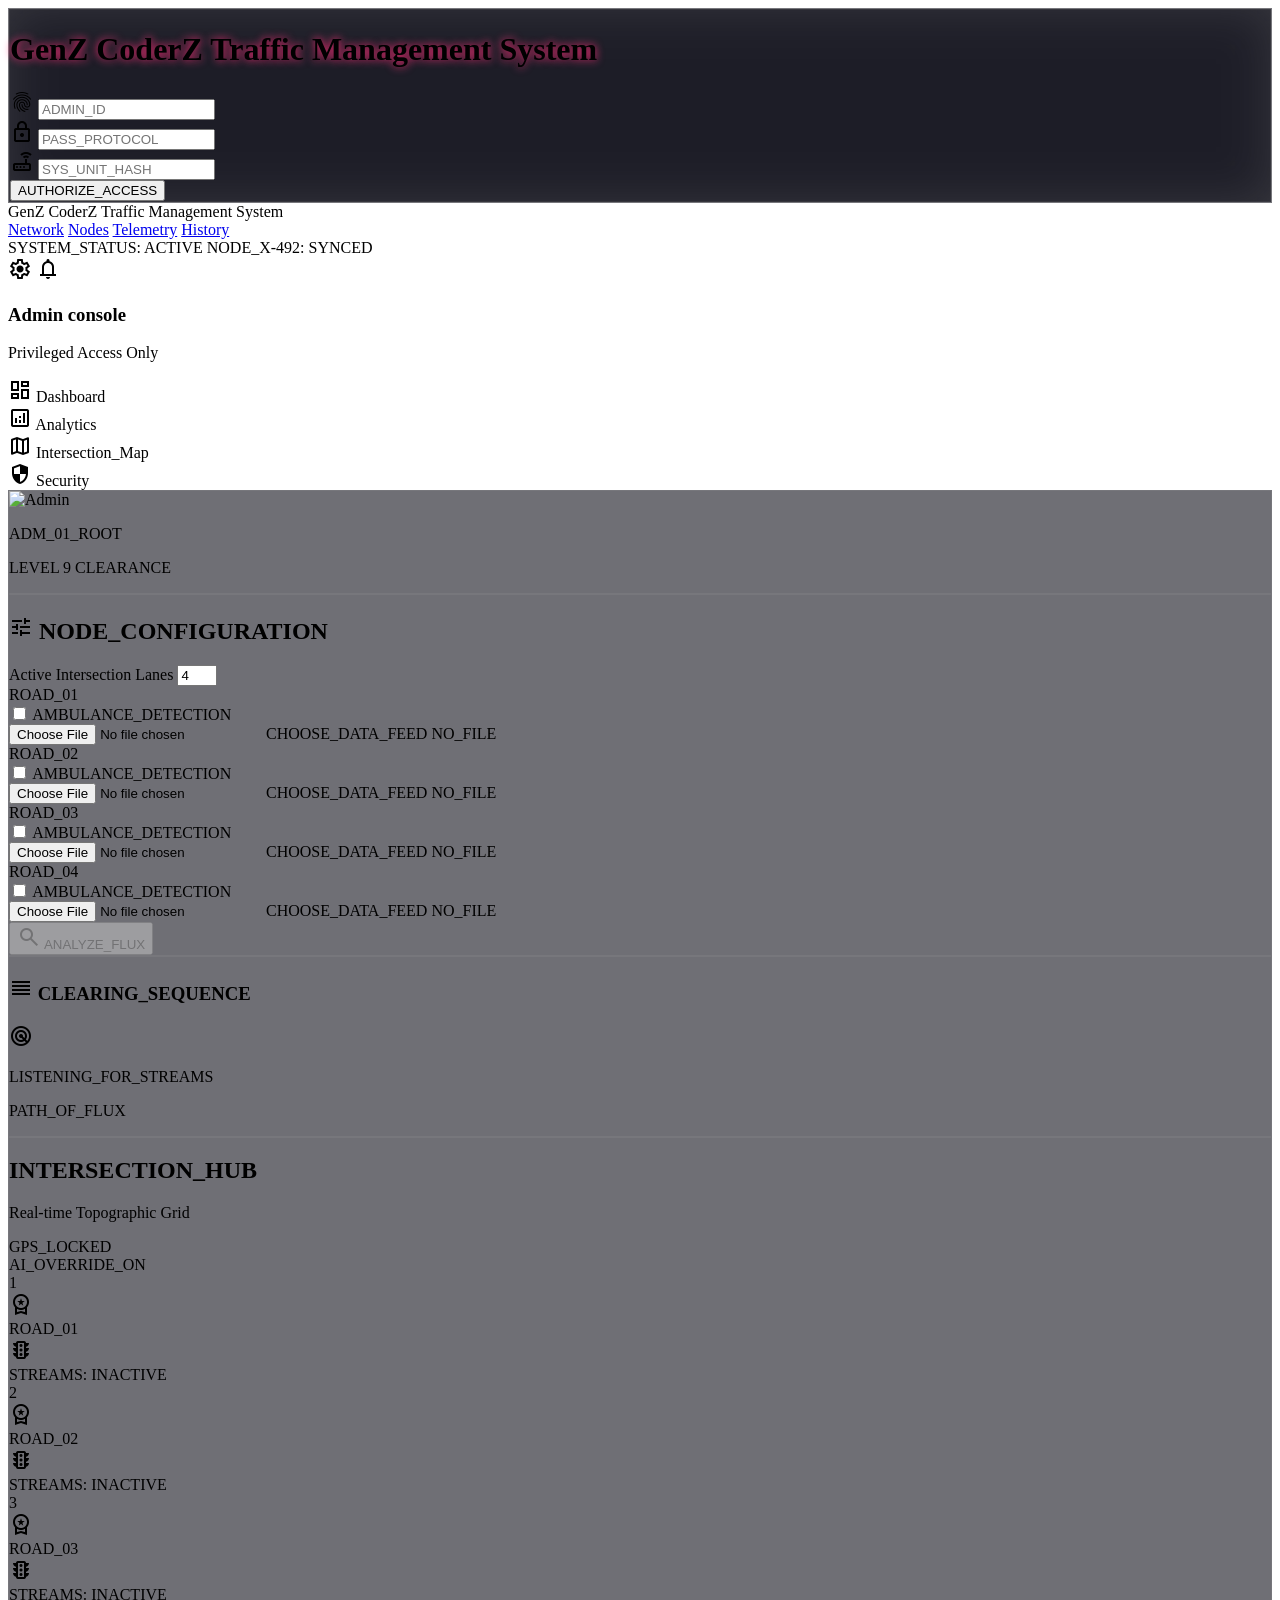
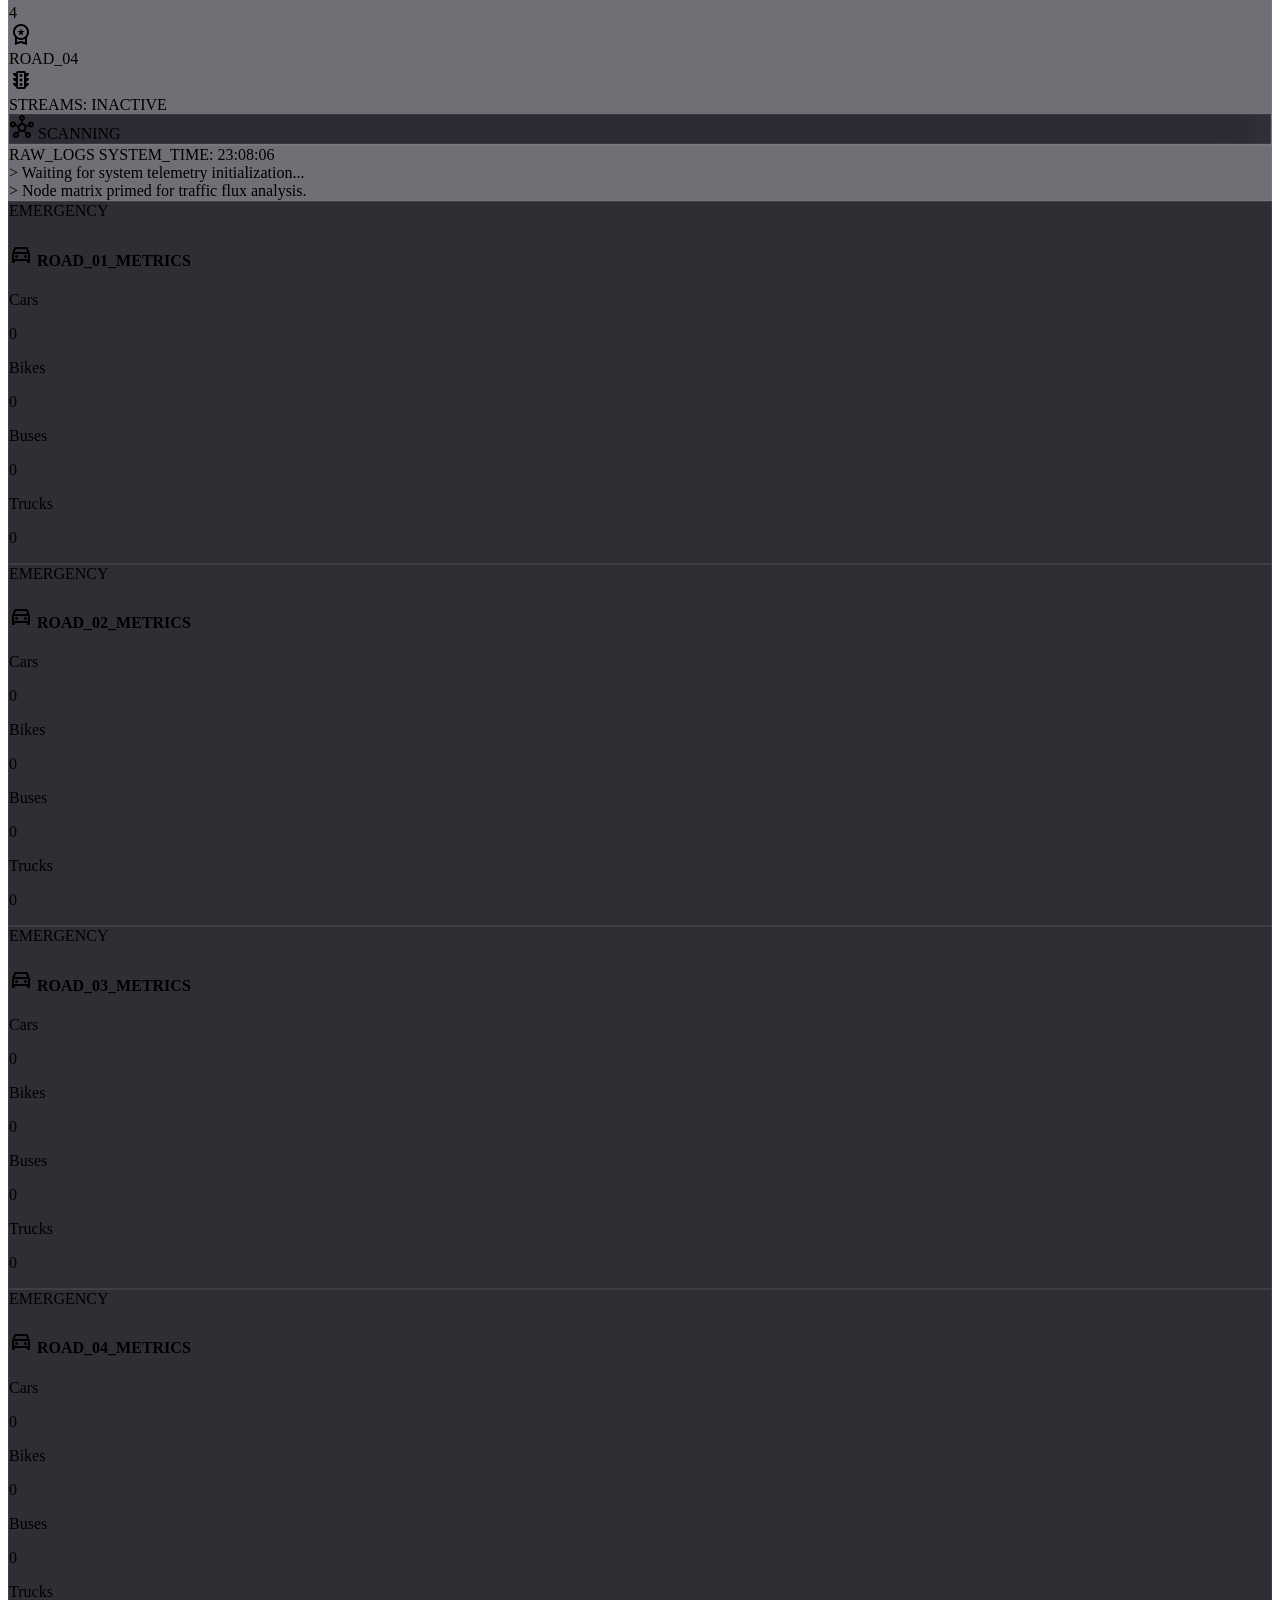
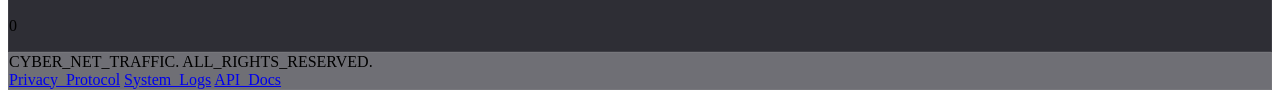
==== commit 1f50e83b: "Add files via upload" ====
--- a/backend/templates/dashboard.html
+++ b/backend/templates/dashboard.html
@@ -1,1086 +1,687 @@
 <!DOCTYPE html>
-<html lang="en">
-<head>
-    <meta charset="UTF-8">
-    <meta name="viewport" content="width=device-width, initial-scale=1.0">
-    <title>Smart Traffic Dashboard | Multi-Road Intersection</title>
-    <!-- Bootstrap CSS -->
-    <link href="https://cdn.jsdelivr.net/npm/bootstrap@5.3.0-alpha1/dist/css/bootstrap.min.css" rel="stylesheet">
-    <!-- Font Awesome -->
-    <link rel="stylesheet" href="https://cdnjs.cloudflare.com/ajax/libs/font-awesome/6.0.0-beta3/css/all.min.css">
-    <style>
-        /* Original styles (unchanged) */
-        body {
-            background-color: #f8f9fa;
-            font-family: 'Segoe UI', Tahoma, Geneva, Verdana, sans-serif;
-        }
-        .header {
-            background: linear-gradient(135deg, #0d6efd, #0b5ed7);
-            color: white;
-            padding: 2rem 0;
-            margin-bottom: 2rem;
-            box-shadow: 0 4px 12px rgba(0,0,0,0.1);
-        }
-        .header h1 {
-            font-weight: 600;
-            margin: 0;
-        }
-        .card {
-            border-radius: 1rem;
-            box-shadow: 0 4px 20px rgba(0,0,0,0.08);
-            border: none;
-            transition: transform 0.2s;
-        }
-        .card:hover {
-            transform: translateY(-5px);
-        }
-        .status-badge {
-            font-size: 0.9rem;
-            padding: 0.5rem 1rem;
-            border-radius: 2rem;
-        }
-        .metric-card {
-            text-align: center;
-            padding: 1.5rem;
-            background: white;
-            height: 100%;
-        }
-        .metric-value {
-            font-size: 2.5rem;
-            font-weight: 700;
-            color: #0d6efd;
-        }
-        .metric-label {
-            font-size: 1rem;
-            color: #6c757d;
-            text-transform: uppercase;
-            letter-spacing: 0.5px;
-        }
-        .ambulance-detected {
-            background-color: #dc3545;
-            color: white;
-        }
-        .ambulance-not-detected {
-            background-color: #28a745;
-            color: white;
-        }
-        .road-selected {
-            border: 3px solid #0d6efd;
-            box-shadow: 0 0 15px rgba(13,110,253,0.5);
-        }
-        #loading {
-            display: none;
-            text-align: center;
-            padding: 3rem;
-        }
-        .spinner-border {
-            width: 3rem;
-            height: 3rem;
-        }
-        #results {
-            display: none;
-            margin-top: 2rem;
-        }
-        .upload-area {
-            border: 2px dashed #0d6efd;
-            border-radius: 1rem;
-            padding: 2rem;
-            text-align: center;
-            background-color: #e7f1ff;
-            cursor: pointer;
-            transition: background-color 0.3s, border-color 0.3s;
-            margin-bottom: 1rem;
-        }
-        .upload-area:hover {
-            background-color: #d4e3ff;
-            border-color: #0b5ed7;
-        }
-        .upload-area i {
-            font-size: 2rem;
-            color: #0d6efd;
-        }
-        .file-name {
-            margin-top: 0.5rem;
-            font-weight: 500;
-            font-size: 0.95rem;
-        }
-        .btn-primary {
-            padding: 0.85rem 2rem;
-            border-radius: 2rem;
-            font-weight: 600;
-            box-shadow: 0 8px 20px rgba(13,110,253,0.15);
-        }
-        .road-input {
-            background-color: #ffffff;
-            padding: 1.2rem;
-            border-radius: 1rem;
-            margin-bottom: 1rem;
-            border: 1px solid #eef2ff;
-        }
-        .road-input h5 {
-            font-size: 1.05rem;
-        }
-        .road-map {
-            display: flex;
-            flex-wrap: wrap;
-            gap: 1rem;
-            margin-bottom: 1.5rem;
-        }
-        .road-map-grid {
-            display: grid;
-            grid-template-columns: repeat(auto-fit, minmax(140px, 1fr));
-            gap: 1rem;
-        }
-        .road-preview {
-            padding: 1rem;
-            border-radius: 1rem;
-            border: 2px solid #d7e5ff;
-            background: linear-gradient(180deg, #f8fbff 0%, #ffffff 100%);
-            min-height: 110px;
-            display: flex;
-            flex-direction: column;
-            justify-content: center;
-            align-items: center;
-            text-align: center;
-            color: #0d6efd;
-        }
-        .road-preview.active {
-            border-color: #0b5ed7;
-            box-shadow: 0 12px 25px rgba(13,110,253,0.18);
-            background: #e7f1ff;
-        }
-        .road-preview small {
-            color: #6c757d;
-            display: block;
-            margin-top: 0.4rem;
-        }
-        .summary-card {
-            border-radius: 1rem;
-            border: 1px solid #e7f1ff;
-            box-shadow: 0 10px 25px rgba(0,0,0,0.05);
-            background: white;
-            padding: 1.5rem;
-            height: 100%;
-        }
-        .summary-card h6 {
-            font-weight: 700;
-            margin-bottom: 0.75rem;
-        }
-        .summary-card p {
-            margin-bottom: 0.5rem;
-            color: #495057;
-        }
-        footer {
-            margin-top: 4rem;
-            padding: 2rem 0;
-            color: #6c757d;
-            text-align: center;
-        }
-        .road-header {
-            background-color: #e9ecef;
-            padding: 0.5rem 1rem;
-            border-radius: 0.75rem 0.75rem 0 0;
-            font-weight: 600;
-        }
-
-        /* --- New styles for login overlay & language switcher --- */
-        #loginOverlay {
-            position: fixed;
-            top: 0; left: 0; width: 100%; height: 100%;
-            background: rgba(0,0,0,0.7);
-            display: flex;
-            align-items: center;
-            justify-content: center;
-            z-index: 9999;
-            backdrop-filter: blur(5px);
-        }
-        .login-card {
-            background: white;
-            padding: 2.5rem;
-            border-radius: 2rem;
-            width: 100%;
-            max-width: 400px;
-            box-shadow: 0 20px 40px rgba(0,0,0,0.3);
-        }
-        .login-card h2 {
-            text-align: center;
-            margin-bottom: 1.5rem;
-            color: #0d6efd;
-        }
-        .login-card input {
-            margin-bottom: 1rem;
-            border-radius: 2rem;
-            padding: 0.75rem 1.5rem;
-            border: 1px solid #ced4da;
-        }
-        .login-card button {
-            width: 100%;
-            border-radius: 2rem;
-            padding: 0.75rem;
-            font-weight: 600;
-        }
-        #languageSwitcher {
-            position: fixed;
-            top: 50%;
-            right: 10px;
-            transform: translateY(-50%);
-            display: flex;
-            flex-direction: column;
-            gap: 10px;
-            z-index: 1000;
-            background: white;
-            padding: 10px;
-            border-radius: 30px;
-            box-shadow: 0 4px 15px rgba(0,0,0,0.2);
-        }
-        .lang-btn {
-            border: none;
-            background: #e9ecef;
-            padding: 8px 12px;
-            border-radius: 20px;
-            font-weight: 600;
-            cursor: pointer;
-            transition: 0.3s;
-            font-size: 0.9rem;
-        }
-        .lang-btn.active {
-            background: #0d6efd;
-            color: white;
-        }
-        .lang-btn:hover {
-            background: #0d6efd;
-            color: white;
-        }
-        /* Ensure dashboard is hidden until login */
-        #dashboard {
-            display: none;
-        }
-        /* Small adjustment for road inputs container */
-        #roadInputsContainer {
-            transition: all 0.3s;
-        }
+
+<html class="dark" lang="en" style=""><head>
+<meta charset="utf-8"/>
+<meta content="width=device-width, initial-scale=1.0" name="viewport"/>
+<title class="">GenZ CoderZ Traffic Management System // COMMAND_CENTER</title>
+<script src="https://cdn.tailwindcss.com?plugins=forms,container-queries"></script>
+<link href="https://fonts.googleapis.com/css2?family=Sora:wght@400;700;800&amp;family=Inter:wght@400;500;600&amp;family=Space+Grotesk:wght@300;500;700&amp;display=swap" rel="stylesheet"/>
+<link href="https://fonts.googleapis.com/css2?family=Material+Symbols+Outlined:wght,FILL@100..700,0..1&amp;display=swap" rel="stylesheet"/>
+<script id="tailwind-config">
+        tailwind.config = {
+            darkMode: "class",
+            theme: {
+                extend: {
+                    "colors": {
+                        "primary-fixed-dim": "#ff80aa",
+                        "tertiary-container": "#665200",
+                        "on-primary-container": "#ffe0ec",
+                        "on-secondary-container": "#c0fff4",
+                        "primary-fixed": "#ffe0ec",
+                        "primary-container": "#b3004e",
+                        "surface-variant": "#1e1e30",
+                        "inverse-surface": "#e8e0f0",
+                        "inverse-on-surface": "#0a0a12",
+                        "surface-container-high": "#1e1e30",
+                        "inverse-primary": "#8c0038",
+                        "on-primary-fixed-variant": "#8c0038",
+                        "on-surface-variant": "#a098b0",
+                        "secondary": "#00ffcc",
+                        "tertiary-fixed": "#fff0c0",
+                        "surface-bright": "#1a1a2e",
+                        "secondary-fixed-dim": "#00e6b8",
+                        "secondary-container": "#004d3d",
+                        "on-primary-fixed": "#3d0020",
+                        "surface": "#0f0f1a",
+                        "outline-variant": "#302840",
+                        "on-tertiary-container": "#fff0c0",
+                        "error": "#ff4444",
+                        "surface-container-lowest": "#0a0a12",
+                        "on-tertiary-fixed": "#1a1000",
+                        "on-secondary": "#001a1a",
+                        "on-secondary-fixed": "#001a1a",
+                        "on-error-container": "#ffa0a0",
+                        "error-container": "#3d0f0f",
+                        "on-tertiary": "#1a1000",
+                        "on-surface": "#e8e0f0",
+                        "on-primary": "#1a0010",
+                        "secondary-fixed": "#c0fff4",
+                        "primary": "#ff2d78",
+                        "tertiary-fixed-dim": "#ffe04a",
+                        "tertiary": "#ffe04a",
+                        "surface-tint": "#ff2d78",
+                        "on-tertiary-fixed-variant": "#665200",
+                        "background": "#0a0a12",
+                        "surface-container-low": "#111118",
+                        "outline": "#5a5068",
+                        "surface-dim": "#0f0f1a",
+                        "surface-container-highest": "#28283e",
+                        "surface-container": "#141422",
+                        "on-error": "#1a0000",
+                        "on-secondary-fixed-variant": "#004d4d",
+                        "on-background": "#e8e0f0"
+                    },
+                    "fontFamily": {
+                        "headline": ["Sora"],
+                        "display": ["Sora"],
+                        "body": ["Inter"],
+                        "label": ["Space Grotesk"]
+                    }
+                }
+            }
+        }
+    </script>
+<style>
+        @keyframes pulse-cyan {
+            0%, 100% { box-shadow: 0 0 10px rgba(0, 255, 204, 0.2), inset 0 0 5px rgba(0, 255, 204, 0.1); }
+            50% { box-shadow: 0 0 35px rgba(0, 255, 204, 0.7), inset 0 0 15px rgba(0, 255, 204, 0.4); }
+        }
+        @keyframes pulse-red-fast {
+            0%, 100% { box-shadow: 0 0 10px rgba(255, 68, 68, 0.3), inset 0 0 5px rgba(255, 68, 68, 0.2); }
+            50% { box-shadow: 0 0 45px rgba(255, 68, 68, 0.9), inset 0 0 25px rgba(255, 68, 68, 0.5); }
+        }
+        @keyframes scanline {
+            0% { transform: translateY(-100%); }
+            100% { transform: translateY(1000%); }
+        }
+        .pulse-glow { animation: pulse-cyan 2s infinite ease-in-out; }
+        .pulse-red { animation: pulse-red-fast 0.8s infinite ease-in-out; }
+        .glass { backdrop-filter: blur(24px); background: rgba(15, 15, 26, 0.6); border: 1px solid rgba(255, 255, 255, 0.05); }
+        .deep-glass { backdrop-filter: blur(32px); background: rgba(10, 10, 18, 0.85); border: 1px solid rgba(255, 255, 255, 0.08); }
+        .neon-text-primary { text-shadow: 0 0 8px #ff2d78; }
+        .neon-text-secondary { text-shadow: 0 0 8px #00ffcc; }
+        .grid-bg { background-image: linear-gradient(rgba(255, 45, 120, 0.05) 1px, transparent 1px), linear-gradient(90deg, rgba(255, 45, 120, 0.05) 1px, transparent 1px); background-size: 40px 40px; }
+        .material-symbols-outlined { font-variation-settings: 'FILL' 0, 'wght' 400, 'GRAD' 0, 'opsz' 24; }
+        .custom-scrollbar::-webkit-scrollbar { width: 4px; }
+        .custom-scrollbar::-webkit-scrollbar-track { background: transparent; }
+        .custom-scrollbar::-webkit-scrollbar-thumb { background: rgba(0, 255, 204, 0.2); border-radius: 10px; }
     </style>
 </head>
-<body>
-    <!-- Login Overlay (initially visible) -->
-    <div id="loginOverlay">
-        <div class="login-card">
-            <h2 data-i18n="adminLogin">Administrator Login</h2>
-            <input type="text" id="adminId" class="form-control" placeholder="ID" data-i18n="idPlaceholder">
-            <input type="password" id="adminPass" class="form-control" placeholder="Password" data-i18n="passPlaceholder">
-            <input type="text" id="trafficSysId" class="form-control" placeholder="Traffic System ID / Road" data-i18n="sysIdPlaceholder">
-            <button class="btn btn-primary" onclick="login()" data-i18n="loginBtn">Connect</button>
-            <div id="loginError" class="text-danger text-center mt-2" style="display: none;">Invalid credentials</div>
-        </div>
-    </div>
-
-    <!-- Language Switcher (visible after login) -->
-    <div id="languageSwitcher" style="display: none;">
-        <button class="lang-btn active" onclick="changeLanguage('en', event)">EN</button>
-        <button class="lang-btn" onclick="changeLanguage('hi', event)">हिं</button>
-        <button class="lang-btn" onclick="changeLanguage('bn', event)">বাং</button>
-        <button class="lang-btn" onclick="changeLanguage('ta', event)">த</button>
-        <button class="lang-btn" onclick="changeLanguage('te', event)">తె</button>
-        <button class="lang-btn" onclick="changeLanguage('kn', event)">ಕ</button>
-        <button class="lang-btn" onclick="changeLanguage('ml', event)">മ</button>
-        <button class="lang-btn" onclick="changeLanguage('mr', event)">मर</button>
-    </div>
-
-    <!-- Main Dashboard (hidden until login) -->
-    <div id="dashboard">
-        <div class="header">
-            <div class="container text-center">
-                <h1 data-i18n="dashboardTitle">🚦 Smart Traffic Control System</h1>
-                <p class="lead mb-0" data-i18n="dashboardSub">Multi‑Road Intersection with Ambulance Priority</p>
+<body class="bg-background text-on-surface font-body overflow-hidden h-screen select-none">
+<!-- Immersive Shader Background -->
+<div class="fixed inset-0 grid-bg pointer-events-none z-0"></div>
+<!-- Login Overlay -->
+<div class="fixed inset-0 z-[100] flex items-center justify-center glass overflow-hidden" id="loginOverlay">
+<div class="absolute inset-0 pointer-events-none overflow-hidden">
+<div class="w-full h-1 bg-primary/20 absolute top-0 animate-[scanline_4s_linear_infinite]"></div>
+</div>
+<div class="relative w-full max-w-md p-8 glass border-primary/30 rounded-xl shadow-2xl flex flex-col gap-6 scale-110">
+<div class="text-center">
+<h1 class="font-headline font-black text-primary neon-text-primary uppercase text-2xl tracking-widest">GenZ CoderZ Traffic Management System</h1>
+</div>
+<div class="space-y-4">
+<div class="relative group">
+<span class="absolute left-3 top-1/2 -translate-y-1/2 material-symbols-outlined text-primary text-sm">fingerprint</span>
+<input class="w-full bg-surface-container-low border-b-2 border-primary/20 focus:border-primary text-primary font-label text-sm px-10 py-3 outline-none transition-all placeholder:text-primary/30" id="adminId" placeholder="ADMIN_ID" type="text"/>
+</div>
+<div class="relative group">
+<span class="absolute left-3 top-1/2 -translate-y-1/2 material-symbols-outlined text-primary text-sm">lock</span>
+<input class="w-full bg-surface-container-low border-b-2 border-primary/20 focus:border-primary text-primary font-label text-sm px-10 py-3 outline-none transition-all placeholder:text-primary/30" id="adminPass" placeholder="PASS_PROTOCOL" type="password"/>
+</div>
+<div class="relative group">
+<span class="absolute left-3 top-1/2 -translate-y-1/2 material-symbols-outlined text-primary text-sm">router</span>
+<input class="w-full bg-surface-container-low border-b-2 border-primary/20 focus:border-primary text-primary font-label text-sm px-10 py-3 outline-none transition-all placeholder:text-primary/30" id="trafficSysId" placeholder="SYS_UNIT_HASH" type="text"/>
+</div>
+</div>
+<button class="w-full py-4 bg-primary/10 border border-primary/50 text-primary font-headline font-bold uppercase tracking-widest hover:bg-primary hover:text-on-primary transition-all active:scale-95 shadow-[0_0_15px_rgba(255,45,120,0.3)]" onclick="login()">
+                AUTHORIZE_ACCESS
+            </button>
+<div class="flex justify-center gap-4 opacity-50">
+<div class="w-2 h-2 rounded-full bg-primary animate-pulse"></div>
+<div class="w-2 h-2 rounded-full bg-primary animate-pulse [animation-delay:200ms]"></div>
+<div class="w-2 h-2 rounded-full bg-primary animate-pulse [animation-delay:400ms]"></div>
+</div>
+</div>
+</div>
+<!-- Main Dashboard UI -->
+<div class="hidden relative h-screen w-full flex flex-col z-10 opacity-0 transition-opacity duration-1000" id="dashboard">
+<!-- TopNavBar -->
+<header class="fixed top-0 w-full z-50 flex justify-between items-center px-6 py-4 bg-surface/80 backdrop-blur-md border-b border-primary/30 shadow-[0_0_12px_rgba(255,45,120,0.1)]">
+<div class="flex items-center gap-6">
+<span class="font-headline font-black text-primary drop-shadow-[0_0_8px_rgba(255,45,120,0.8)] text-lg tracking-widest">GenZ CoderZ Traffic Management System</span>
+<nav class="hidden md:flex items-center gap-6 font-headline font-bold uppercase tracking-widest text-[11px]">
+<a class="text-primary font-bold border-b-2 border-primary pb-1 drop-shadow-[0_0_5px_#ff2d78] cursor-pointer" href="#">Network</a>
+<a class="text-on-surface-variant hover:text-secondary transition-colors cursor-pointer" href="#">Nodes</a>
+<a class="text-on-surface-variant hover:text-secondary transition-colors cursor-pointer" href="#">Telemetry</a>
+<a class="text-on-surface-variant hover:text-secondary transition-colors cursor-pointer" href="#">History</a>
+</nav>
+</div>
+<div class="flex items-center gap-4">
+<div class="hidden lg:flex flex-col items-end mr-4">
+<span class="text-primary text-[10px] font-label font-bold tracking-widest" id="systemStatusLabel">SYSTEM_STATUS: ACTIVE</span>
+<span class="text-secondary text-[8px] font-label opacity-70">NODE_X-492: SYNCED</span>
+</div>
+<div class="flex gap-3">
+<span class="material-symbols-outlined text-on-surface-variant hover:text-primary transition-colors cursor-pointer" data-icon="settings">settings</span>
+<span class="material-symbols-outlined text-on-surface-variant hover:text-primary transition-colors cursor-pointer" data-icon="notifications">notifications</span>
+</div>
+</div>
+</header>
+<!-- Sidebar -->
+<aside class="fixed left-0 top-0 h-screen w-64 pt-24 pb-8 flex flex-col bg-surface-container-low/90 backdrop-blur-xl border-r border-secondary/20 z-40 transition-transform duration-500">
+<div class="px-6 mb-8">
+<h3 class="text-lg font-headline font-bold text-secondary">Admin console</h3>
+<p class="font-label uppercase text-[9px] text-on-surface-variant tracking-widest">Privileged Access Only</p>
+</div>
+<div class="flex flex-col gap-1 flex-1">
+<div class="flex items-center gap-3 bg-secondary/10 text-secondary border-r-4 border-secondary px-6 py-3 shadow-[inset_0_0_15px_rgba(0,255,204,0.1)] cursor-pointer">
+<span class="material-symbols-outlined" data-icon="dashboard">dashboard</span>
+<span class="font-label uppercase text-xs">Dashboard</span>
+</div>
+<div class="flex items-center gap-3 text-on-surface-variant px-6 py-3 hover:text-secondary hover:bg-secondary/5 transition-all cursor-pointer">
+<span class="material-symbols-outlined" data-icon="analytics">analytics</span>
+<span class="font-label uppercase text-xs">Analytics</span>
+</div>
+<div class="flex items-center gap-3 text-on-surface-variant px-6 py-3 hover:text-secondary hover:bg-secondary/5 transition-all cursor-pointer">
+<span class="material-symbols-outlined" data-icon="map">map</span>
+<span class="font-label uppercase text-xs">Intersection_Map</span>
+</div>
+<div class="flex items-center gap-3 text-on-surface-variant px-6 py-3 hover:text-secondary hover:bg-secondary/5 transition-all cursor-pointer">
+<span class="material-symbols-outlined" data-icon="security">security</span>
+<span class="font-label uppercase text-xs">Security</span>
+</div>
+</div>
+<div class="px-6 py-4 mt-auto glass rounded-lg mx-4 border-secondary/20">
+<div class="flex items-center gap-3">
+<div class="w-10 h-10 rounded-full border border-secondary p-0.5">
+<img alt="Admin" class="w-full h-full rounded-full object-cover" src="https://lh3.googleusercontent.com/aida-public/[base64]"/>
+</div>
+<div>
+<p class="text-[10px] font-label text-secondary font-bold">ADM_01_ROOT</p>
+<p class="text-[8px] font-label text-on-surface-variant">LEVEL 9 CLEARANCE</p>
+</div>
+</div>
+</div>
+</aside>
+<!-- Main Workspace -->
+<main class="ml-64 pt-24 p-8 flex-1 grid grid-cols-12 gap-8 overflow-y-auto custom-scrollbar">
+<!-- Left Config Column -->
+<section class="col-span-12 lg:col-span-4 flex flex-col gap-6">
+<div class="glass p-6 rounded-xl border-secondary/20 relative overflow-hidden group">
+<div class="absolute -right-4 -top-4 w-24 h-24 bg-secondary/5 blur-3xl group-hover:bg-secondary/10 transition-all"></div>
+<h2 class="font-headline font-bold text-secondary flex items-center gap-2 mb-6" id="configTitle">
+<span class="material-symbols-outlined" data-icon="tune">tune</span>
+                        NODE_CONFIGURATION
+                    </h2>
+<div class="space-y-6">
+<div class="space-y-2">
+<label class="font-label text-[10px] text-on-surface-variant uppercase tracking-widest" id="roadCountLabel">Active Intersection Lanes</label>
+<input class="w-full bg-surface-container border-2 border-secondary/20 focus:border-secondary focus:ring-0 text-secondary font-label p-3 transition-all" id="roadCount" max="4" min="1" oninput="updateRoadInputs()" type="number" value="4"/>
+</div>
+<div class="space-y-3" id="roadInputsContainer"></div>
+<button class="w-full py-4 bg-secondary/10 border border-secondary/50 text-secondary font-headline font-bold uppercase tracking-widest hover:bg-secondary hover:text-on-secondary transition-all disabled:opacity-30 disabled:cursor-not-allowed group" disabled="" id="analyzeBtn" onclick="analyzeIntersection()">
+<span class="flex items-center justify-center gap-2" id="analyzeText">
+<span class="material-symbols-outlined" data-icon="search">search</span>
+                                ANALYZE_FLUX
+                            </span>
+</button>
+</div>
+</div>
+<!-- Clearing Queue Card -->
+<div class="glass p-6 rounded-xl border-primary/20">
+<h3 class="font-headline font-bold text-primary flex items-center gap-2 mb-4" id="telemetryTitle">
+<span class="material-symbols-outlined" data-icon="reorder">reorder</span>
+                        CLEARING_SEQUENCE
+                    </h3>
+<div class="hidden space-y-4" id="sequenceContainer">
+<!-- Sequence Items will be injected here -->
+</div>
+<div class="flex flex-col items-center justify-center py-12 opacity-30" id="idleState">
+<span class="material-symbols-outlined text-4xl mb-2" data-icon="radar">radar</span>
+<p class="font-label text-[10px]">LISTENING_FOR_STREAMS</p>
+</div>
+<div class="mt-4 pt-4 border-t border-white/5 hidden" id="fluxPathContainer">
+<p class="text-[9px] font-label text-on-surface-variant mb-2">PATH_OF_FLUX</p>
+<div class="flex items-center gap-2 overflow-x-auto custom-scrollbar pb-2" id="fluxPath">
+<!-- R02 -> R01 -> R04 -->
+</div>
+</div>
+</div>
+</section>
+<!-- Center Spatial Area -->
+<section class="col-span-12 lg:col-span-8 flex flex-col gap-6">
+<!-- Spatial Intersection Hub -->
+<div class="glass flex-1 rounded-2xl border-white/5 p-8 relative overflow-hidden min-h-[400px]">
+<div class="absolute inset-0 bg-gradient-to-br from-primary/5 via-transparent to-secondary/5"></div>
+<div class="relative z-10 h-full flex flex-col">
+<div class="flex justify-between items-start mb-8">
+<div>
+<h2 class="font-headline font-extrabold text-2xl tracking-tighter text-on-surface mb-1" id="hubTitle">INTERSECTION_HUB</h2>
+<p class="text-[10px] font-label text-on-surface-variant uppercase tracking-widest">Real-time Topographic Grid</p>
+</div>
+<div class="flex gap-4">
+<div class="px-4 py-2 bg-secondary/10 border border-secondary/30 rounded text-secondary text-[10px] font-bold">GPS_LOCKED</div>
+<div class="px-4 py-2 bg-primary/10 border border-primary/30 rounded text-primary text-[10px] font-bold">AI_OVERRIDE_ON</div>
+</div>
+</div>
+<!-- 4-Node Matrix Layout -->
+<div class="flex-1 grid grid-cols-2 grid-rows-2 gap-8 items-center justify-center py-4 relative">
+<!-- Road Nodes -->
+<div class="relative group h-full flex flex-col items-center justify-center border border-white/10 rounded-2xl transition-all duration-500" id="roadNode_1">
+<div class="priority-rank absolute -top-4 -left-4 w-10 h-10 rounded-full bg-surface-container border border-secondary/30 flex items-center justify-center text-secondary font-headline font-black text-xl hidden">1</div>
+<div class="crown-icon absolute -top-4 hidden"><span class="material-symbols-outlined text-yellow-400 text-3xl drop-shadow-[0_0_10px_#fbbf24]">workspace_premium</span></div>
+<span class="text-[10px] font-label text-on-surface-variant mb-2">ROAD_01</span>
+<div class="node-icon w-16 h-16 rounded-full border-2 border-secondary/40 flex items-center justify-center transition-transform">
+<span class="material-symbols-outlined text-secondary" data-icon="traffic">traffic</span>
+</div>
+<div class="mt-4 text-[9px] font-label opacity-50" id="status_1">STREAMS: INACTIVE</div>
+</div>
+<div class="relative group h-full flex flex-col items-center justify-center border border-white/10 rounded-2xl transition-all duration-500" id="roadNode_2">
+<div class="priority-rank absolute -top-4 -left-4 w-10 h-10 rounded-full bg-surface-container border border-secondary/30 flex items-center justify-center text-secondary font-headline font-black text-xl hidden">2</div>
+<div class="crown-icon absolute -top-4 hidden"><span class="material-symbols-outlined text-yellow-400 text-3xl drop-shadow-[0_0_10px_#fbbf24]">workspace_premium</span></div>
+<span class="text-[10px] font-label text-on-surface-variant mb-2">ROAD_02</span>
+<div class="node-icon w-16 h-16 rounded-full border-2 border-secondary/40 flex items-center justify-center transition-transform">
+<span class="material-symbols-outlined text-secondary" data-icon="traffic">traffic</span>
+</div>
+<div class="mt-4 text-[9px] font-label opacity-50" id="status_2">STREAMS: INACTIVE</div>
+</div>
+<div class="relative group h-full flex flex-col items-center justify-center border border-white/10 rounded-2xl transition-all duration-500" id="roadNode_3">
+<div class="priority-rank absolute -top-4 -left-4 w-10 h-10 rounded-full bg-surface-container border border-secondary/30 flex items-center justify-center text-secondary font-headline font-black text-xl hidden">3</div>
+<div class="crown-icon absolute -top-4 hidden"><span class="material-symbols-outlined text-yellow-400 text-3xl drop-shadow-[0_0_10px_#fbbf24]">workspace_premium</span></div>
+<span class="text-[10px] font-label text-on-surface-variant mb-2">ROAD_03</span>
+<div class="node-icon w-16 h-16 rounded-full border-2 border-secondary/40 flex items-center justify-center transition-transform">
+<span class="material-symbols-outlined text-secondary" data-icon="traffic">traffic</span>
+</div>
+<div class="mt-4 text-[9px] font-label opacity-50" id="status_3">STREAMS: INACTIVE</div>
+</div>
+<div class="relative group h-full flex flex-col items-center justify-center border border-white/10 rounded-2xl transition-all duration-500" id="roadNode_4">
+<div class="priority-rank absolute -top-4 -left-4 w-10 h-10 rounded-full bg-surface-container border border-secondary/30 flex items-center justify-center text-secondary font-headline font-black text-xl hidden">4</div>
+<div class="crown-icon absolute -top-4 hidden"><span class="material-symbols-outlined text-yellow-400 text-3xl drop-shadow-[0_0_10px_#fbbf24]">workspace_premium</span></div>
+<span class="text-[10px] font-label text-on-surface-variant mb-2">ROAD_04</span>
+<div class="node-icon w-16 h-16 rounded-full border-2 border-secondary/40 flex items-center justify-center transition-transform">
+<span class="material-symbols-outlined text-secondary" data-icon="traffic">traffic</span>
+</div>
+<div class="mt-4 text-[9px] font-label opacity-50" id="status_4">STREAMS: INACTIVE</div>
+</div>
+<!-- Center Hub Node -->
+<div class="absolute top-1/2 left-1/2 -translate-x-1/2 -translate-y-1/2 w-40 h-40 rounded-full glass border-2 border-primary/20 shadow-[0_0_50px_rgba(255,45,120,0.1)] flex flex-col items-center justify-center z-20">
+<div class="absolute inset-0 rounded-full animate-ping border border-primary/30 opacity-20"></div>
+<span class="material-symbols-outlined text-primary text-4xl mb-1" data-icon="hub">hub</span>
+<span class="font-headline font-bold text-[10px] text-primary" id="hubStatus">SCANNING</span>
+<div class="mt-2 w-20 h-1 bg-white/10 rounded-full overflow-hidden">
+<div class="w-1/2 h-full bg-primary transition-all duration-500" id="hubProgress"></div>
+</div>
+</div>
+</div>
+</div>
+</div>
+<!-- Analysis Logs -->
+<div class="glass h-32 rounded-xl border-white/5 p-4 flex flex-col">
+<div class="flex justify-between items-center mb-1">
+<span class="text-[10px] font-label text-secondary font-bold uppercase tracking-widest">RAW_LOGS</span>
+<span class="text-[8px] font-label text-on-surface-variant">SYSTEM_TIME: <span class="" id="sysTime">20:54:38</span></span>
+</div>
+<div class="flex-1 bg-surface-container-lowest/50 rounded p-2 font-label text-[9px] text-secondary/60 overflow-y-auto custom-scrollbar leading-relaxed" id="rawResponse">
+                        &gt; Waiting for system telemetry initialization...<br/>
+                        &gt; Node matrix primed for traffic flux analysis.
+                    </div>
+</div>
+</section>
+<!-- Detailed Metrics Grid -->
+<section class="col-span-12 grid grid-cols-1 md:grid-cols-2 lg:grid-cols-4 gap-6 mt-2" id="metricsGrid">
+<!-- Road 01 Card -->
+<div class="deep-glass p-5 rounded-2xl border-white/10 transition-all hover:border-secondary/40 group relative overflow-hidden" id="metricsCard_1">
+<div class="absolute top-2 right-2 emergency-badge hidden">
+<span class="bg-red-600 text-white text-[8px] font-black px-2 py-1 rounded shadow-[0_0_10px_rgba(220,38,38,0.8)]">EMERGENCY</span>
+</div>
+<h4 class="text-xs font-headline font-bold text-secondary mb-4 flex items-center gap-2">
+<span class="material-symbols-outlined text-sm">directions_car</span> ROAD_01_METRICS
+                    </h4>
+<div class="grid grid-cols-2 gap-4">
+<div class="bg-white/5 rounded-lg p-2">
+<p class="text-[8px] text-on-surface-variant uppercase font-label">Cars</p>
+<p class="text-lg font-headline font-bold text-on-surface count-cars">0</p>
+</div>
+<div class="bg-white/5 rounded-lg p-2">
+<p class="text-[8px] text-on-surface-variant uppercase font-label">Bikes</p>
+<p class="text-lg font-headline font-bold text-on-surface count-bikes">0</p>
+</div>
+<div class="bg-white/5 rounded-lg p-2">
+<p class="text-[8px] text-on-surface-variant uppercase font-label">Buses</p>
+<p class="text-lg font-headline font-bold text-on-surface count-buses">0</p>
+</div>
+<div class="bg-white/5 rounded-lg p-2">
+<p class="text-[8px] text-on-surface-variant uppercase font-label">Trucks</p>
+<p class="text-lg font-headline font-bold text-on-surface count-trucks">0</p>
+</div>
+</div>
+</div>
+<!-- Road 02 Card -->
+<div class="deep-glass p-5 rounded-2xl border-white/10 transition-all hover:border-secondary/40 group relative overflow-hidden" id="metricsCard_2">
+<div class="absolute top-2 right-2 emergency-badge hidden">
+<span class="bg-red-600 text-white text-[8px] font-black px-2 py-1 rounded shadow-[0_0_10px_rgba(220,38,38,0.8)]">EMERGENCY</span>
+</div>
+<h4 class="text-xs font-headline font-bold text-secondary mb-4 flex items-center gap-2">
+<span class="material-symbols-outlined text-sm">directions_car</span> ROAD_02_METRICS
+                    </h4>
+<div class="grid grid-cols-2 gap-4">
+<div class="bg-white/5 rounded-lg p-2">
+<p class="text-[8px] text-on-surface-variant uppercase font-label">Cars</p>
+<p class="text-lg font-headline font-bold text-on-surface count-cars">0</p>
+</div>
+<div class="bg-white/5 rounded-lg p-2">
+<p class="text-[8px] text-on-surface-variant uppercase font-label">Bikes</p>
+<p class="text-lg font-headline font-bold text-on-surface count-bikes">0</p>
+</div>
+<div class="bg-white/5 rounded-lg p-2">
+<p class="text-[8px] text-on-surface-variant uppercase font-label">Buses</p>
+<p class="text-lg font-headline font-bold text-on-surface count-buses">0</p>
+</div>
+<div class="bg-white/5 rounded-lg p-2">
+<p class="text-[8px] text-on-surface-variant uppercase font-label">Trucks</p>
+<p class="text-lg font-headline font-bold text-on-surface count-trucks">0</p>
+</div>
+</div>
+</div>
+<!-- Road 03 Card -->
+<div class="deep-glass p-5 rounded-2xl border-white/10 transition-all hover:border-secondary/40 group relative overflow-hidden" id="metricsCard_3">
+<div class="absolute top-2 right-2 emergency-badge hidden">
+<span class="bg-red-600 text-white text-[8px] font-black px-2 py-1 rounded shadow-[0_0_10px_rgba(220,38,38,0.8)]">EMERGENCY</span>
+</div>
+<h4 class="text-xs font-headline font-bold text-secondary mb-4 flex items-center gap-2">
+<span class="material-symbols-outlined text-sm">directions_car</span> ROAD_03_METRICS
+                    </h4>
+<div class="grid grid-cols-2 gap-4">
+<div class="bg-white/5 rounded-lg p-2">
+<p class="text-[8px] text-on-surface-variant uppercase font-label">Cars</p>
+<p class="text-lg font-headline font-bold text-on-surface count-cars">0</p>
+</div>
+<div class="bg-white/5 rounded-lg p-2">
+<p class="text-[8px] text-on-surface-variant uppercase font-label">Bikes</p>
+<p class="text-lg font-headline font-bold text-on-surface count-bikes">0</p>
+</div>
+<div class="bg-white/5 rounded-lg p-2">
+<p class="text-[8px] text-on-surface-variant uppercase font-label">Buses</p>
+<p class="text-lg font-headline font-bold text-on-surface count-buses">0</p>
+</div>
+<div class="bg-white/5 rounded-lg p-2">
+<p class="text-[8px] text-on-surface-variant uppercase font-label">Trucks</p>
+<p class="text-lg font-headline font-bold text-on-surface count-trucks">0</p>
+</div>
+</div>
+</div>
+<!-- Road 04 Card -->
+<div class="deep-glass p-5 rounded-2xl border-white/10 transition-all hover:border-secondary/40 group relative overflow-hidden" id="metricsCard_4">
+<div class="absolute top-2 right-2 emergency-badge hidden">
+<span class="bg-red-600 text-white text-[8px] font-black px-2 py-1 rounded shadow-[0_0_10px_rgba(220,38,38,0.8)]">EMERGENCY</span>
+</div>
+<h4 class="text-xs font-headline font-bold text-secondary mb-4 flex items-center gap-2">
+<span class="material-symbols-outlined text-sm">directions_car</span> ROAD_04_METRICS
+                    </h4>
+<div class="grid grid-cols-2 gap-4">
+<div class="bg-white/5 rounded-lg p-2">
+<p class="text-[8px] text-on-surface-variant uppercase font-label">Cars</p>
+<p class="text-lg font-headline font-bold text-on-surface count-cars">0</p>
+</div>
+<div class="bg-white/5 rounded-lg p-2">
+<p class="text-[8px] text-on-surface-variant uppercase font-label">Bikes</p>
+<p class="text-lg font-headline font-bold text-on-surface count-bikes">0</p>
+</div>
+<div class="bg-white/5 rounded-lg p-2">
+<p class="text-[8px] text-on-surface-variant uppercase font-label">Buses</p>
+<p class="text-lg font-headline font-bold text-on-surface count-buses">0</p>
+</div>
+<div class="bg-white/5 rounded-lg p-2">
+<p class="text-[8px] text-on-surface-variant uppercase font-label">Trucks</p>
+<p class="text-lg font-headline font-bold text-on-surface count-trucks">0</p>
+</div>
+</div>
+</div>
+</section>
+</main>
+<!-- Footer -->
+<footer class="w-full py-4 mt-auto glass border-t border-outline-variant/30 flex justify-between items-center px-8 z-50">
+<div class="text-on-surface-variant font-label text-[10px] tracking-tighter uppercase">
+                CYBER_NET_TRAFFIC. ALL_RIGHTS_RESERVED.
             </div>
-        </div>
-
-        <div class="container">
-            <!-- System Status -->
-            <div class="row mb-4">
-                <div class="col-12">
-                    <div class="card p-3">
-                        <div class="d-flex align-items-center justify-content-between">
-                            <div>
-                                <span class="badge bg-success status-badge" data-i18n="statusOperational">🟢 System Operational</span>
-                                <span class="ms-2 text-muted" data-i18n="version">Version 3.1 (Multi‑Road)</span>
-                            </div>
-                            <div>
-                                <small class="text-muted" data-i18n="temporalConf">Temporal confirmation enabled</small>
-                            </div>
-                        </div>
-                    </div>
-                </div>
-            </div>
-
-            <!-- Configuration & Upload Section -->
-            <div class="row">
-                <div class="col-lg-10 mx-auto">
-                    <div class="card p-4">
-                        <h4 class="mb-3" data-i18n="intersectionConfig">🚧 Intersection Configuration</h4>
-                        <div class="row mb-4">
-                            <div class="col-md-6">
-                                <label for="roadCount" class="form-label fw-bold" data-i18n="numRoadsLabel">Number of Roads (1‑4)</label>
-                                <select class="form-select" id="roadCount" onchange="updateRoadInputs()">
-                                    <option value="1" data-i18n="roadCountOption1">1 Road</option>
-                                    <option value="2" selected data-i18n="roadCountOption2">2 Roads</option>
-                                    <option value="3" data-i18n="roadCountOption3">3 Roads</option>
-                                    <option value="4" data-i18n="roadCountOption4">4 Roads</option>
-                                </select>
-                            </div>
-                            <div class="col-md-6 d-flex align-items-end">
-                                <small class="text-muted" data-i18n="uploadHint">Upload one video per road. Order corresponds to road ID.</small>
-                            </div>
-                        </div>
-
-                        <div class="row mb-3">
-                            <div class="col-12">
-                                <div class="alert alert-info rounded-4" role="alert">
-                                    <strong data-i18n="roadPreviewLabel">Live lane feed</strong>
-                                    <div class="small" data-i18n="roadLayoutInfo">Road preview layout: uploaded videos align to active roads.</div>
-                                </div>
-                            </div>
-                        </div>
-
-                        <div id="roadPreviewContainer" class="road-map"></div>
-
-                        <div id="roadInputsContainer">
-                            <!-- Dynamically generated file inputs for each road -->
-                        </div>
-
-                        <div class="d-grid gap-2 mt-4">
-                            <button class="btn btn-primary" id="analyzeBtn" onclick="analyzeIntersection()" data-i18n="analyzeBtn">Analyze Intersection</button>
-                        </div>
-                    </div>
-                </div>
-            </div>
-
-            <!-- Loading Indicator -->
-            <div id="loading">
-                <div class="spinner-border text-primary" role="status">
-                    <span class="visually-hidden" data-i18n="loading">Loading...</span>
-                </div>
-                <p class="mt-2" data-i18n="analyzing">Analyzing videos... This may take a moment.</p>
-            </div>
-
-            <!-- Results Section -->
-            <div id="results">
-                <div class="row mb-4">
-                    <div class="col-12">
-                        <h3 data-i18n="intersectionAnalysis">📊AI Based Recommandation Analysis</h3>
-                    </div>
-                </div>
-
-                <!-- Selected Road & Command -->
-                <div class="row mb-4">
-                    <div class="col-md-6">
-                        <div class="card p-3 text-center">
-                            <h5 data-i18n="selectedRoadLabel">Selected Road</h5>
-                            <h2 id="selectedRoad" class="display-4">-</h2>
-                            <span class="badge bg-primary" id="selectedMode">-</span>
-                        </div>
-                    </div>
-                    <div class="col-md-6">
-                        <div class="card p-3">
-                            <h5 data-i18n="arduinoCommandLabel">Command Sent to Arduino</h5>
-                            <pre id="arduinoCommand" style="background: #f1f1f1; padding: 1rem; border-radius: 0.5rem;"></pre>
-                            <small id="commandStatus" class="text-muted"></small>
-                        </div>
-                    </div>
-                </div>
-
-                <div class="row mb-4">
-                    <div class="col-12">
-                        <div id="summaryCards" class="row g-4"></div>
-                    </div>
-                </div>
-
-                <!-- Per-Road Results -->
-                <div id="roadsResultsContainer" class="row g-4">
-                    <!-- Dynamically filled per road -->
-                </div>
-
-                <!-- Raw JSON (for debugging) -->
-                <div class="row mt-4">
-                    <div class="col-12">
-                        <div class="card p-3">
-                            <details>
-                                <summary data-i18n="viewRaw">View Raw Response</summary>
-                                <pre id="rawResponse" style="max-height: 300px; overflow: auto; background: #f1f1f1; padding: 1rem; border-radius: 0.5rem;"></pre>
-                            </details>
-                        </div>
-                    </div>
-                </div>
-            </div>
-
-            <footer>
-                <p data-i18n="footer">© 2025 Smart Traffic Analysis — Multi‑Road Temporal Confirmation v3.1</p>
-            </footer>
-        </div>
-    </div>
-
-    <script>
-        // ==================== TRANSLATIONS ====================
-        const translations = {
-            en: {
-                adminLogin: "Administrator Login",
-                idPlaceholder: "ID",
-                passPlaceholder: "Password",
-                sysIdPlaceholder: "Traffic System ID / Road",
-                loginBtn: "Connect",
-                dashboardTitle: "🚦 Smart Traffic Control System",
-                dashboardSub: "Multi‑Road Intersection with Ambulance Priority",
-                statusOperational: "🟢 System Operational",
-                version: "Version 3.1 (Multi‑Road)",
-                temporalConf: "Temporal confirmation enabled",
-                intersectionConfig: "🚧 Intersection Configuration",
-                numRoadsLabel: "Number of Roads (1‑4)",
-                uploadHint: "Upload one video per road. Order corresponds to road ID.",
-                analyzeBtn: "Analyze Intersection",
-                loading: "Loading...",
-                analyzing: "Analyzing videos... This may take a moment.",
-                intersectionAnalysis: "📊 AI Recommandation & Analysis",
-                selectedRoadLabel: "Selected Road",
-                arduinoCommandLabel: "Command Sent to Arduino",
-                viewRaw: "View Raw Response",
-                footer: "© 2025 Smart Traffic Analysis — Multi‑Road Temporal Confirmation v3.1",
-                road: "Road",
-                noData: "No road data available",
-                ambulance: "Ambulance",
-                noAmbulance: "✅ No Ambulance",
-                trafficLevel: "Traffic Level",
-                cars: "Cars",
-                bikes: "Bikes",
-                buses: "Buses",
-                trucks: "Trucks",
-                total: "Total",
-                uploadHintSmall: "Upload video for this road",
-                clickToUpload: "Click or drag to upload",
-                roadPreviewLabel: "Live lane feed",
-                roadLayoutInfo: "Road preview layout: uploaded videos align to active roads.",
-                totalTrafficLabel: "Total Traffic",
-                highestCongestionLabel: "Highest Congested Road",
-                ambulanceStatusLabel: "Ambulance Priority",
-                noAmbulanceLabel: "No ambulance detected",
-                commandSent: "✅ Sent to Arduino",
-                mockMode: "⚠️ Mock mode (no hardware)",
-                roadCountOption1: "1 Road",
-                roadCountOption2: "2 Roads",
-                roadCountOption3: "3 Roads",
-                roadCountOption4: "4 Roads"
-            },
-            ta: {
-                adminLogin: "நிர்வாகி உள்நுழைவு",
-                idPlaceholder: "ஐடி",
-                passPlaceholder: "கடவுச்சொல்",
-                sysIdPlaceholder: "போக்குவரத்து அமைப்பு ஐடி / சாலை",
-                loginBtn: "இணைக்கவும்",
-                dashboardTitle: "🚦 ஸ்மார்ட் போக்குவரத்து கட்டுப்பாட்டு அமைப்பு",
-                dashboardSub: "பல சாலை சந்திப்பு ஆம்புலன்ஸ் முன்னுரிமையுடன்",
-                statusOperational: "🟢 அமைப்பு இயக்கத்தில் உள்ளது",
-                version: "பதிப்பு 3.1 (பல சாலை)",
-                temporalConf: "தற்காலிக உறுதிப்படுத்தல் இயக்கத்தில்",
-                intersectionConfig: "🚧 சந்திப்பு உள்ளமைவு",
-                numRoadsLabel: "சாலைகளின் எண்ணிக்கை (1‑4)",
-                uploadHint: "ஒவ்வொரு சாலைக்கும் ஒரு வீடியோ பதிவேற்றவும். வரிசை சாலை ஐடியை ஒத்துள்ளது.",
-                analyzeBtn: "சந்திப்பை பகுப்பாய்வு செய்யவும்",
-                loading: "ஏற்றப்படுகிறது...",
-                analyzing: "வீடியோக்களை பகுப்பாய்வு செய்கிறது... இது ஒரு கணம் ஆகலாம்.",
-                intersectionAnalysis: "📊 சந்திப்பு பகுப்பாய்வு",
-                selectedRoadLabel: "தேர்ந்தெடுக்கப்பட்ட சாலை",
-                arduinoCommandLabel: "Arduino க்கு அனுப்பப்பட்ட கட்டளை",
-                viewRaw: "மூல பதிலைப் பார்க்கவும்",
-                footer: "© 2025 ஸ்மார்ட் போக்குவரத்து பகுப்பாய்வு — பல சாலை தற்காலிக உறுதிப்படுத்தல் v3.1",
-                road: "சாலை",
-                noData: "சாலை தரவு எதுவும் இல்லை",
-                ambulance: "ஆம்புலன்ஸ்",
-                noAmbulance: "✅ ஆம்புலன்ஸ் இல்லை",
-                trafficLevel: "போக்குவரத்து நிலை",
-                cars: "கார்கள்",
-                bikes: "பைக்குகள்",
-                buses: "பேருந்துகள்",
-                trucks: "டிரக்குகள்",
-                total: "மொத்தம்",
-                uploadHintSmall: "இந்த சாலைக்கு வீடியோ பதிவேற்கவும்",
-                clickToUpload: "கிளிக் செய்து பதிவேற்றவும் அல்லது இழுக்கவும்",
-                roadPreviewLabel: "லைவ் லேன் ஃபீட்",
-                roadLayoutInfo: "சாலை முன்னோட்ட அமைப்பு: பதிவேற்றிய வீடியோக்கள் செயல்பாட்டிலுள்ள சாலைகளுடன் இணைப்பாகும்.",
-                totalTrafficLabel: "மொத்த போக்குவரத்து",
-                highestCongestionLabel: "மிகவும் பரபரப்பான சாலை",
-                ambulanceStatusLabel: "ஆம்புலன்ஸ் முன்னுரிமை",
-                noAmbulanceLabel: "ஏதேனும் ஆம்புலன்ஸ் இல்லை",
-                commandSent: "✅ Arduino க்கு அனுப்பப்பட்டது",
-                mockMode: "⚠️ மாக் மோட் (ஹார்ட்வேர் இல்லை)",
-                roadCountOption1: "1 சாலை",
-                roadCountOption2: "2 சாலைகள்",
-                roadCountOption3: "3 சாலைகள்",
-                roadCountOption4: "4 சாலைகள்"
-            },
-            hi: {
-                adminLogin: "प्रशासक लॉगिन",
-                idPlaceholder: "आईडी",
-                passPlaceholder: "पासवर्ड",
-                sysIdPlaceholder: "ट्रैफिक सिस्टम आईडी / रोड",
-                loginBtn: "कनेक्ट करें",
-                dashboardTitle: "🚦 स्मार्ट ट्रैफिक कंट्रोल सिस्टम",
-                dashboardSub: "एम्बुलेंस प्राथमिकता के साथ मल्टी‑रोड इंटरसेक्शन",
-                statusOperational: "🟢 सिस्टम संचालित है",
-                version: "वर्शन 3.1 (मल्टी‑रोड)",
-                temporalConf: "अस्थायी पुष्टि सक्षम है",
-                intersectionConfig: "🚧 इंटरसेक्शन कॉन्फ़िगरेशन",
-                numRoadsLabel: "सड़कों की संख्या (1‑4)",
-                uploadHint: "प्रत्येक सड़क के लिए एक वीडियो अपलोड करें। क्रम सड़क आईडी से मेल खाता है।",
-                analyzeBtn: "इंटरसेक्शन विश्लेषण",
-                loading: "लोड हो रहा है...",
-                analyzing: "वीडियो का विश्लेषण किया जा रहा है... इसमें कुछ समय लग सकता है।",
-                intersectionAnalysis: "📊 एआई सिफ़ारिश और विश्लेषण",
-                selectedRoadLabel: "चयनित सड़क",
-                arduinoCommandLabel: "Arduino को भेजा गया कमांड",
-                viewRaw: "कच्चा उत्तर देखें",
-                footer: "© 2025 स्मार्ट ट्रैफिक विश्लेषण — मल्टी‑रोड अस्थायी पुष्टि v3.1",
-                road: "सड़क",
-                noData: "कोई सड़क डेटा उपलब्ध नहीं है",
-                ambulance: "एम्बुलेंस",
-                noAmbulance: "✅ कोई एम्बुलेंस नहीं",
-                trafficLevel: "ट्रैफ़िक स्तर",
-                cars: "कारें",
-                bikes: "बाइक",
-                buses: "बस",
-                trucks: "ट्रक",
-                total: "कुल",
-                uploadHintSmall: "इस सड़क के लिए वीडियो अपलोड करें",
-                clickToUpload: "अपलोड करने के लिए क्लिक करें या ड्रैग करें",
-                roadPreviewLabel: "लाइव लेन फ़ीड",
-                roadLayoutInfo: "सड़क पूर्वावलोकन लेआउट: अपलोड किए गए वीडियो सक्रिय सड़कों से मेल खाते हैं।",
-                totalTrafficLabel: "कुल ट्रैफ़िक",
-                highestCongestionLabel: "सबसे अधिक भीड़भाड़ वाली सड़क",
-                ambulanceStatusLabel: "अम्बुलेंस प्राथमिकता",
-                noAmbulanceLabel: "कोई अम्बुलेंस नहीं मिली",
-                commandSent: "✅ Arduino को भेजा गया",
-                mockMode: "⚠️ मॉक मोड (कोई हार्डवेयर नहीं)",
-                roadCountOption1: "1 सड़क",
-                roadCountOption2: "2 सड़कें",
-                roadCountOption3: "3 सड़कें",
-                roadCountOption4: "4 सड़कें"
-            },
-            bn: {
-                adminLogin: "প্রশাসক লগইন",
-                idPlaceholder: "আইডি",
-                passPlaceholder: "পাসওয়ার্ড",
-                sysIdPlaceholder: "ট্রাফিক সিস্টেম আইডি / রাস্তা",
-                loginBtn: "যোগাযোগ",
-                dashboardTitle: "🚦 স্মার্ট ট্রাফিক নিয়ন্ত্রণ সিস্টেম",
-                dashboardSub: "অ্যাম্বুলেন্স অগ্রাধিকারের সাথে মাল্টি‑রোড ইন্টারসেকশন",
-                statusOperational: "🟢 সিস্টেম কার্যকরী",
-                version: "ভার্সন 3.1 (মাল্টি‑রোড)",
-                temporalConf: "অস্থায়ী নিশ্চিতকরণ সক্ষম",
-                intersectionConfig: "🚧 ইন্টারসেকশন কনফিগারেশন",
-                numRoadsLabel: "রাস্তাগুলির সংখ্যা (1‑4)",
-                uploadHint: "প্রতিটি রাস্তায় একটি ভিডিও আপলোড করুন। ক্রম রাস্তার আইডির সাথে মেলে।",
-                analyzeBtn: "ইন্টারসেকশন বিশ্লেষণ",
-                loading: "লোড হচ্ছে...",
-                analyzing: "ভিডিও বিশ্লেষণ করা হচ্ছে... এটি কিছু সময় নিতে পারে।",
-                intersectionAnalysis: "📊 এআই সুপারিশ এবং বিশ্লেষণ",
-                selectedRoadLabel: "নির্বাচিত সড়ক",
-                arduinoCommandLabel: "Arduino-এ পাঠানো কমান্ড",
-                viewRaw: "কাঁচা প্রতিক্রিয়া দেখুন",
-                footer: "© 2025 স্মার্ট ট্রাফিক বিশ্লেষণ — মাল্টি‑রোড অস্থায়ী নিশ্চিতকরণ v3.1",
-                road: "রাস্তা",
-                noData: "কোন রাস্তার ডেটা উপলব্ধ নেই",
-                ambulance: "অ্যাম্বুলেন্স",
-                noAmbulance: "✅ কোন অ্যাম্বুলেন্স নেই",
-                trafficLevel: "ট্রাফিক স্তর",
-                cars: "গাড়ি",
-                bikes: "বাইক",
-                buses: "বাস",
-                trucks: "ট্রাক",
-                total: "মোট",
-                uploadHintSmall: "এই রাস্তাটির জন্য ভিডিও আপলোড করুন",
-                clickToUpload: "আপলোড করতে ক্লিক করুন বা টেনে আনুন",
-                roadPreviewLabel: "লাইভ লেন ফিড",
-                roadLayoutInfo: "রোড প্রিভিউ লেআউট: আপলোড করা ভিডিও সক্রিয় রাস্তাগুলির সাথে সারিবদ্ধ।",
-                totalTrafficLabel: "মোট ট্রাফিক",
-                highestCongestionLabel: "সর্বোচ্চ জ্যামযুক্ত রোড",
-                ambulanceStatusLabel: "অ্যাম্বুলেন্স অগ্রাধিকার",
-                noAmbulanceLabel: "কোন অ্যাম্বুলেন্স সনাক্ত করা হয়নি",
-                commandSent: "✅ Arduino-এ পাঠানো হয়েছে",
-                mockMode: "⚠️ মক মোড (কোন হার্ডওয়্যার নেই)",
-                roadCountOption1: "1 রাস্তা",
-                roadCountOption2: "2 রাস্তা",
-                roadCountOption3: "3 রাস্তা",
-                roadCountOption4: "4 রাস্তা"
-            },
-            kn: {
-                adminLogin: "ನಿರ್ವಾಹಕ ಲಾಗಿನ್",
-                idPlaceholder: "ಐಡಿ",
-                passPlaceholder: "ಪಾಸ್‌ವರ್ಡ್",
-                sysIdPlaceholder: "ಟ್ರಾಫಿಕ್ ಸಿಸ್ಟಮ್ ಐಡಿ / ರಸ್ತೆ",
-                loginBtn: "ಕನೆಕ್ಟ್ ಮಾಡಿ",
-                dashboardTitle: "🚦 ಸ್ಮಾರ್ಟ್ ಟ್ರಾಫಿಕ್ ನಿಯಂತ್ರಣ ವ್ಯವಸ್ಥೆ",
-                dashboardSub: "ಆಂಬುಲೆನ್ಸ್ ಆದ್ಯತೆಯೊಂದಿಗೆ ಬಹು-ರೋಡ್ ಅಪಾರ್ಥ",
-                statusOperational: "🟢 ವ್ಯವಸ್ಥೆ ಕಾರ್ಯನಿರ್ವಹಿಸುತ್ತಿದೆ",
-                version: "ಆವೃತ್ತಿ 3.1 (ಮಲ್ಟಿ‑ರೋಡ್)",
-                temporalConf: "ತಾತ್ಕಾಲಿಕ ದೃಢೀಕರಣ ಸಕ್ರಿಯವಾಗಿದೆ",
-                intersectionConfig: "🚧 ಅಪಾರ್ಥ ಸಂರಚನೆ",
-                numRoadsLabel: "ರಸ್ತೆಗಳ ಸಂಖ್ಯೆ (1‑4)",
-                uploadHint: "ಪ್ರತಿ ರಸ್ತೆಗೆ ಒಂದು ವಿಡಿಯೋ ಅಪ್‌ಲೋಡ್ ಮಾಡಿ. ಕ್ರಮ ರಸ್ತೆ ಐಡಿಯನ್ನು ಅನುಸರಿಸುತ್ತದೆ.",
-                analyzeBtn: "ಅಪಾರ್ಥ ವಿಶ್ಲೇಷಿಸಿ",
-                loading: "ಲೋಡ್ ಆಗುತ್ತಿದೆ...",
-                analyzing: "ವೀಡಿಯೊಗಳನ್ನು ವಿಶ್ಲೇಷಿಸಲಾಗುತ್ತಿದೆ... ಇದಕ್ಕೆ ಕೆಲವು ಕ್ಷಣಗಳು ಬೇಕಾಗಬಹುದು.",
-                intersectionAnalysis: "📊 ಎಐ ಶಿಫಾರಸುಗಳು ಮತ್ತು ವಿಶ್ಲೇಷಣೆ",
-                selectedRoadLabel: "ತேரಿದ ರಸ್ತೆ",
-                arduinoCommandLabel: "Arduinoಗೆ ಕಳುಹಿಸಿದ ಕಮಾನ್‌ಡ್",
-                viewRaw: "ಕಚ್ಚಾ ಪ್ರತಿಕ್ರಿಯೆ ನೋಡಿ",
-                footer: "© 2025 ಸ್ಮಾರ್ಟ್ ಟ್ರಾಫಿಕ್ ವಿಶ್ಲೇಷಣೆ — ಮಲ್ಟಿ‑ರೋಡ್ ತಾತ್ಕಾಲಿಕ ದೃಢೀಕರಣ v3.1",
-                road: "ರಸ್ತೆ",
-                noData: "ಯಾವುದೇ ರಸ್ತೆ ಡೇಟಾ ಲಭ್ಯವಿಲ್ಲ",
-                ambulance: "ಆಂಬುಲೆನ್ಸ್",
-                noAmbulance: "✅ ಆಂಬುಲೆನ್ಸ್ ಇಲ್ಲ",
-                trafficLevel: "ಟ್ರಾಫಿಕ್ ಮಟ್ಟ",
-                cars: "ಕಾರ್ಗಳು",
-                bikes: "ಬೈಕ್‌ಗಳು",
-                buses: "ಬಸ್‌ಗಳು",
-                trucks: "ಟ್ರಕ್‌ಗಳು",
-                total: "ಒಟ್ಟು",
-                uploadHintSmall: "ಈ ರಸ್ತೆಗೆ ವಿಡಿಯೋ ಅಪ್‌ಲೋಡ್ ಮಾಡಿ",
-                clickToUpload: "ಅಪ್‌ಲೋಡ್ ಮಾಡಲು ಕ್ಲಿಕ್ ಅಥವಾ ಡ್ರ್ಯಾಗ್ ಮಾಡಿ",
-                roadPreviewLabel: "ಲೈವ್ ಲೇನ್ ಫೀಡ್",
-                roadLayoutInfo: "ರೋಡ್ ಪೂರ್ವಾವಲೋಕನ ವಿನ್ಯಾಸ: ಅಪ್‌ಲೋಡ್ ಮಾಡಿದ ವಿಡಿಯೋಗಳು ಸಕ್ರಿಯ ರಸ್ತೆಗಳೊಂದಿಗೆ ಸರಿಹೊಂದುತ್ತವೆ.",
-                totalTrafficLabel: "ಒಟ್ಟು ಟ್ರಾಫಿಕ್",
-                highestCongestionLabel: "ಅತ್ಯಧಿಕ ವಾಹನ ಹೆಚ್ಚು ಇರುವ ರಸ್ತೆ",
-                ambulanceStatusLabel: "ಆಂಬುಲೆನ್ಸ್ ಆದ್ಯತೆ",
-                noAmbulanceLabel: "ಅಂಬುಲೆನ್ಸ್ ಕಂಡುಬಂದಿಲ್ಲ",
-                commandSent: "✅ Arduinoಗೆ ಕಳುಹಿಸಲಾಗಿದೆ",
-                mockMode: "⚠️ ಮಾಕ್ ಮೋಡ್ (ಯಾವುದೇ ಹಾರ್ಡ್‌ವೇರ್ ಇಲ್ಲ)",
-                roadCountOption1: "1 ರಸ್ತೆ",
-                roadCountOption2: "2 ರಸ್ತೆಗಳು",
-                roadCountOption3: "3 ರಸ್ತೆಗಳು",
-                roadCountOption4: "4 ರಸ್ತೆ"
-            },
-            ml: {
-                adminLogin: "അഡ്മിൻ ലോഗിൻ",
-                idPlaceholder: "ഐഡി",
-                passPlaceholder: "പാസ്‌വേഡ്",
-                sysIdPlaceholder: "ട്രാഫിക് സിസ്റ്റം ഐഡി / റോഡ്",
-                loginBtn: "കണക്റ്റ് ചെയ്യുക",
-                dashboardTitle: "🚦 സ്മാർട്ട് ട്രാഫിക് കൺട്രോൾ സിസ്റ്റം",
-                dashboardSub: "ആംബുലൻസ് മുൻഗണനയോടെ മൾട്ടി‑റോഡ് ഇൻറർസക്ഷൻ",
-                statusOperational: "🟢 സിസ്റ്റം പ്രവർത്തനക്ഷമമാണ്",
-                version: "ആവൃത്തി 3.1 (മൾട്ടി‑റോഡ്)",
-                temporalConf: "താൽക്കാലിക സ്ഥിരീകരണം സജീവമാണ്",
-                intersectionConfig: "🚧 ഇന്റർസക്ഷൻ കോൺഫിഗറേഷൻ",
-                numRoadsLabel: "റൂട്ടുകളുടെ എണ്ണം (1‑4)",
-                uploadHint: "ഓരോ റോഡിനും ഒരു വീഡിയോ അപ്‌ലോഡ് ചെയ്യുക. ഓർഡർ റോഡ് ഐഡിയിൽ പാരിതോഷികം നൽകുന്നു.",
-                analyzeBtn: "ഇന്റർസക്ഷൻ വിശകലനം ചെയ്യുക",
-                loading: "ലോഡ് ചെയ്തുകൊണ്ട്...",
-                analyzing: "വീഡിയോ വിശകലനം ചെയ്യുന്നു... ഇത് കുറച്ചു സമയം എടുത്തേക്കാം.",
-                intersectionAnalysis: "📊 എഐ ശുപാർശയും വിശകലനവും",
-                selectedRoadLabel: "തിരഞ്ഞെടുത്ത റോഡ്",
-                arduinoCommandLabel: "Arduino-സംയോജിപ്പിച്ച കമാൻഡ്",
-                viewRaw: "റോ പ്രતિક്രിയ കാണുക",
-                footer: "© 2025 സ്മാർട്ട് ട്രാഫിക് വിശകലനം — മൾട്ടി‑റോഡ് താൽക്കാലിക സ്ഥിരീകരണം v3.1",
-                road: "റോഡ്",
-                noData: "റോഡ് ഡാറ്റ ലഭ്യമല്ല",
-                ambulance: "ആംബുലൻസ്",
-                noAmbulance: "✅ ആംബുലൻസ് ഇല്ല",
-                trafficLevel: "ട്രാഫിക് നില",
-                cars: "കാറുകൾ",
-                bikes: "ബൈക്കുകൾ",
-                buses: "ബസ്സുകൾ",
-                trucks: "ട്രക്കുകൾ",
-                total: "മൊത്തം",
-                uploadHintSmall: "ഈ റോഡിന് വീഡിയോ അപ്‌ലോഡ് ചെയ്യുക",
-                clickToUpload: "അപ്‌ലോഡ് ചെയ്യാൻ ക്ലിക്ക് ചെയ്യുക അല്ലെങ്കിൽ ആനുകൂലമാക്കുക",
-                roadPreviewLabel: "ലൈവ് ലെയിൻ ഫീഡ്",
-                roadLayoutInfo: "റോഡ് പ്രിവ്യൂ ലേഔട്ട്: അപ്‌ലോഡ് ചെയ്ത വീഡിയോകൾ സജീവ റോഡുകളുമായി കൃത്യമായി പൊരുത്തപ്പെടുന്നു.",
-                totalTrafficLabel: "മൊത്തം ട്രാഫിക്",
-                highestCongestionLabel: "ഏറ്റവും തിരക്കുള്ള റോഡ്",
-                ambulanceStatusLabel: "ആംബുലൻസ് മുൻഗണന",
-                noAmbulanceLabel: "ആംബുലൻസ് കണ്ടെത്തിയില്ല",
-                commandSent: "✅ Arduino-ക്ക് അയച്ചു",
-                mockMode: "⚠️ മോക് മോഡ് (ഹാർഡ്‌വെയർ ഇല്ല)",
-                roadCountOption1: "1 റോഡ്",
-                roadCountOption2: "2 റോഡ്",
-                roadCountOption3: "3 റോഡ്",
-                roadCountOption4: "4 റോഡ്"
-            },
-            mr: {
-                adminLogin: "प्रशासक लॉगिन",
-                idPlaceholder: "आयडी",
-                passPlaceholder: "पासवर्ड",
-                sysIdPlaceholder: "ट्रॅफिक सिस्टम आयडी / रस्ता",
-                loginBtn: "कनेक्ट करा",
-                dashboardTitle: "🚦 स्मार्ट ट्रॅफिक कंट्रोल सिस्टम",
-                dashboardSub: "अँबुलन्स प्राधान्य सहित मल्टी‑रोड इंटरसेक्शन",
-                statusOperational: "🟢 सिस्टम कार्यरत आहे",
-                version: "आवृत्ती 3.1 (मल्टी‑रोड)",
-                temporalConf: "तात्पुरती पुष्टी सक्षम आहे",
-                intersectionConfig: "🚧 इंटरसेक्शन कॉन्फिगरेशन",
-                numRoadsLabel: "रस्त्यांची संख्या (1‑4)",
-                uploadHint: "प्रत्येक रस्त्यासाठी एक व्हिडिओ अपलोड करा. क्रम रस्ता आयडीशी जुळतो.",
-                analyzeBtn: "इंटरसेक्शनचे विश्लेषण करा",
-                loading: "लोड होत आहे...",
-                analyzing: "व्हिडिओचे विश्लेषण केले जात आहे... याला काही वेळ लागू शकतो.",
-                intersectionAnalysis: "📊 एआय शिफारस आणि विश्लेषण",
-                selectedRoadLabel: "निवडलेला रस्ता",
-                arduinoCommandLabel: "Arduino कडे पाठवलेली कमांड",
-                viewRaw: "कच्चा प्रतिसाद पहा",
-                footer: "© 2025 स्मार्ट ट्रॅफिक विश्लेषण — मल्टी‑रोड तात्पुरती पुष्टी v3.1",
-                road: "रस्ता",
-                noData: "कोणताही रस्ता डेटा उपलब्ध नाही",
-                ambulance: "अँबुलन्स",
-                noAmbulance: "✅ कोणतीही अँबुलन्स नाही",
-                trafficLevel: "ट्रॅफिक पातळी",
-                cars: "कार",
-                bikes: "बाईक",
-                buses: "बस",
-                trucks: "ट्रक",
-                total: "एकूण",
-                uploadHintSmall: "या रस्त्यासाठी व्हिडिओ अपलोड करा",
-                clickToUpload: "अपलोड करण्यासाठी क्लिक करा किंवा ड्रॅग करा",
-                roadPreviewLabel: "लाइव्ह लेन फीड",
-                roadLayoutInfo: "रस्ता प्रीव्यू लेआउट: अपलोड केलेले व्हिडिओ सक्रिय रस्त्यांशी जुळतात.",
-                totalTrafficLabel: "एकूण ट्रॅफिक",
-                highestCongestionLabel: "सर्वात जास्त गर्दी असलेला रस्ता",
-                ambulanceStatusLabel: "अँबुलन्स प्राधान्य",
-                noAmbulanceLabel: "अँबुलन्स आढळली नाही",
-                commandSent: "✅ Arduino कडे पाठवले",
-                mockMode: "⚠️ मॉक मोड (हार्डवेअर नाही)",
-                roadCountOption1: "1 रस्ता",
-                roadCountOption2: "2 रस्ते",
-                roadCountOption3: "3 रस्ते",
-                roadCountOption4: "4 रस्ते"
-            }
-            ,
-            te: {
-                adminLogin: "నిర్వాహక లాగిన్",
-                idPlaceholder: "ID",
-                passPlaceholder: "పాస్వర్డ్",
-                sysIdPlaceholder: "ట్రాఫిక్ సిస్టమ్ ID / రోడ్",
-                loginBtn: "కనెక్ట్ చేయండి",
-                dashboardTitle: "🚦 స్మార్ట్ ట్రాఫిక్ కంట్రోల్ సిస్టమ్",
-                dashboardSub: "బహుళ‑రోడ్ ఖండన అంబులెన్స్ ప్రాధాన్యతతో",
-                statusOperational: "🟢 సిస్టమ్ పనిచేస్తోంది",
-                version: "వెర్షన్ 3.1 (మల్టీ‑రోడ్)",
-                temporalConf: "తాత్కాలిక నిర్ధారణ ప్రారంభించబడింది",
-                intersectionConfig: "🚧 ఖండన కాన్ఫిగరేషన్",
-                numRoadsLabel: "రోడ్ల సంఖ్య (1‑4)",
-                uploadHint: "ఒక్కో రోడ్కు ఒక వీడియో అప్‌లోడ్ చేయండి. క్రమం రోడ్ IDను అనుసరిస్తుంది.",
-                analyzeBtn: "ఖండనను విశ్లేషించండి",
-                loading: "లోడ్ అవుతోంది...",
-                analyzing: "వీడియోలను విశ్లేషిస్తోంది... ఇది కొంత సమయం తీసుకోవచ్చు.",
-                intersectionAnalysis: "📊 ఖండన విశ్లేషణ",
-                selectedRoadLabel: "ఎంచుకున్న రోడ్",
-                arduinoCommandLabel: "Arduinoకి పంపిన ఆదేశం",
-                viewRaw: "ముడి ప్రతిస్పందనను చూడండి",
-                footer: "© 2025 స్మార్ట్ ట్రాఫిక్ విశ్లేషణ — మల్టీ‑రోడ్ తాత్కాలిక నిర్ధారణ v3.1",
-                road: "రోడ్",
-                noData: "రోడ్ డేటా అందుబాటులో లేదు",
-                ambulance: "అంబులెన్స్",
-                noAmbulance: "✅ అంబులెన్స్ లేదు",
-                trafficLevel: "ట్రాఫిక్ స్థాయి",
-                cars: "కార్లు",
-                bikes: "బైక్లు",
-                buses: "బస్సులు",
-                trucks: "ట్రక్కులు",
-                total: "మొత్తం",
-                uploadHintSmall: "ఈ రోడ్డు కోసం వీడియోను అప్‌లోడ్ చేయండి",
-                clickToUpload: "అప్‌లోడ్ చేయడానికి క్లిక్ చేయండి లేదా లాగండి",
-                roadPreviewLabel: "లైవ్ లెన్ ఫీడ్",
-                roadLayoutInfo: "రోడ్ ప్రివ్యూ లేఅవుట్: అప్‌లోడ్ చేసిన వీడియోలు క్రియాశీల రోడ్లతో సరిపోతాయి.",
-                totalTrafficLabel: "మొత్తం ట్రాఫిక్",
-                highestCongestionLabel: "అత్యధిక ట్రాఫిక్ ఉన్న రోడ్",
-                ambulanceStatusLabel: "అంబులెన్స్ ప్రాధాన్యత",
-                noAmbulanceLabel: "అంబులెన్స్ కనిపించలేదు",
-                commandSent: "✅ Arduinoకి పంపబడింది",
-                mockMode: "⚠️ మాక్ మోడ్ (కొందరు హార్డ్‌వేర్ లేదు)",
-                roadCountOption1: "1 రోడ్",
-                roadCountOption2: "2 రోడ్లు",
-                roadCountOption3: "3 రోడ్లు",
-                roadCountOption4: "4 రోడ్లు"
-            }
-        };
-
-        let currentLanguage = 'en';
-
-        function changeLanguage(lang, evt) {
-            currentLanguage = lang;
-            document.querySelectorAll('.lang-btn').forEach(btn => btn.classList.remove('active'));
-            const target = evt?.target || window.event?.target;
-            if (target) {
-                target.classList.add('active');
-            }
-            applyTranslations();
-        }
-
-        function updateRoadPreview() {
-            const roadCount = parseInt(document.getElementById('roadCount').value);
-            const previewContainer = document.getElementById('roadPreviewContainer');
-            previewContainer.innerHTML = '';
-
-            for (let i = 1; i <= roadCount; i++) {
-                const previewCard = document.createElement('div');
-                previewCard.className = 'road-preview';
-                previewCard.id = `roadPreview_${i}`;
-                previewCard.innerHTML = `
-                    <div class="fw-bold">${translations[currentLanguage].road} ${i}</div>
-                    <small>${translations[currentLanguage].uploadHintSmall}</small>
-                    <small class="mt-2">${translations[currentLanguage].roadPreviewLabel}</small>
-                `;
-                previewContainer.appendChild(previewCard);
-            }
-        }
-
-        function applyTranslations() {
-            const t = translations[currentLanguage];
-            // Update elements with data-i18n attribute
-            document.querySelectorAll('[data-i18n]').forEach(el => {
-                const key = el.getAttribute('data-i18n');
-                if (t[key]) {
-                    if (el.tagName === 'INPUT' && el.placeholder !== undefined) {
-                        el.placeholder = t[key];
-                    } else if (el.tagName === 'OPTION') {
-                        el.innerText = t[key];
-                    } else {
-                        el.innerText = t[key];
-                    }
-                }
-            });
-            updateRoadPreview();
-            // Re-translate any generated elements
-            document.querySelectorAll('.road-input').forEach((roadDiv, index) => {
-                const heading = roadDiv.querySelector('h5');
-                const smallHint = roadDiv.querySelector('[data-i18n="uploadHintSmall"]');
-                if (heading) heading.innerText = `${translations[currentLanguage].road} ${index + 1}`;
-                if (smallHint) smallHint.innerText = translations[currentLanguage].uploadHintSmall;
-            });
-        }
-
-        // ==================== LOGIN FUNCTION ====================
+<div class="flex gap-6">
+<a class="text-on-surface-variant font-label text-[10px] hover:text-primary transition-colors" href="#">Privacy_Protocol</a>
+<a class="text-on-surface-variant font-label text-[10px] hover:text-primary transition-colors" href="#">System_Logs</a>
+<a class="text-on-surface-variant font-label text-[10px] hover:text-primary transition-colors" href="#">API_Docs</a>
+</div>
+</footer>
+</div>
+<script>
         function login() {
             const id = document.getElementById('adminId').value;
             const pass = document.getElementById('adminPass').value;
-            const sysId = document.getElementById('trafficSysId').value;
-            // Simple hardcoded check for demo (any non-empty values accepted)
-            if (id && pass && sysId) {
-                document.getElementById('loginOverlay').style.display = 'none';
-                document.getElementById('dashboard').style.display = 'block';
-                document.getElementById('languageSwitcher').style.display = 'flex';
-                // Apply default language
-                changeLanguage('en');
+            const sys = document.getElementById('trafficSysId').value;
+
+            if(id && pass && sys) {
+                const overlay = document.getElementById('loginOverlay');
+                const dashboard = document.getElementById('dashboard');
+                
+                overlay.classList.add('opacity-0', 'pointer-events-none', 'duration-1000');
+                dashboard.classList.remove('hidden');
+                setTimeout(() => {
+                    dashboard.classList.remove('opacity-0');
+                    updateRoadInputs();
+                }, 100);
             } else {
-                document.getElementById('loginError').style.display = 'block';
+                alert("ACCESS_DENIED: MISSING_DATA");
             }
         }
 
-        // ==================== ORIGINAL SCRIPT (with minor additions for translation) ====================
-        window.onload = function() {
-            updateRoadInputs();
-        };
-
         function updateRoadInputs() {
-            const roadCount = parseInt(document.getElementById('roadCount').value);
             const container = document.getElementById('roadInputsContainer');
+            const count = parseInt(document.getElementById('roadCount').value) || 0;
             container.innerHTML = '';
-
-            for (let i = 1; i <= roadCount; i++) {
+            
+            for (let i = 1; i <= 4; i++) {
+                const node = document.getElementById(`roadNode_${i}`);
+                const metrics = document.getElementById(`metricsCard_${i}`);
+                if (i <= count) {
+                    node.classList.remove('hidden');
+                    metrics.classList.remove('hidden');
+                } else {
+                    node.classList.add('hidden');
+                    metrics.classList.add('hidden');
+                }
+            }
+
+            for (let i = 1; i <= Math.min(count, 4); i++) {
                 const roadDiv = document.createElement('div');
-                roadDiv.className = 'road-input';
+                roadDiv.className = "p-4 bg-surface-container rounded-lg border border-white/5 space-y-3";
                 roadDiv.innerHTML = `
-                    <div class="d-flex justify-content-between align-items-center mb-2">
-                        <h5 class="mb-0">${translations[currentLanguage].road} ${i}</h5>
-                        <small class="text-muted" data-i18n="uploadHintSmall">Upload video for this road</small>
+                    <div class="flex justify-between items-center">
+                        <span class="text-[10px] font-label text-secondary">ROAD_${String(i).padStart(2, '0')}</span>
+                        <div class="flex items-center gap-2">
+                            <input type="checkbox" class="w-3 h-3 text-primary bg-background border-primary/30 rounded focus:ring-0" id="ambulance_${i}">
+                            <span class="text-[8px] font-label text-primary font-bold">AMBULANCE_DETECTION</span>
+                        </div>
                     </div>
-                    <div class="upload-area" onclick="document.getElementById('file_road_${i}').click()">
-                        <i class="fas fa-cloud-upload-alt"></i>
-                        <p class="mt-2 mb-0" data-i18n="clickToUpload">Click or drag to upload</p>
-                        <div class="file-name" id="fileName_road_${i}"></div>
+                    <div class="flex items-center gap-2">
+                        <input type="file" id="roadFile_${i}" onchange="updateFileName(${i}); checkAllFilesSelected()" class="hidden">
+                        <label for="roadFile_${i}" class="flex-1 p-2 bg-secondary/5 border border-secondary/20 rounded text-[9px] font-label text-on-surface-variant cursor-pointer hover:bg-secondary/10 text-center truncate">
+                            CHOOSE_DATA_FEED
+                        </label>
+                        <span id="fileName_${i}" class="text-[8px] font-label text-secondary/50 w-24 truncate">NO_FILE</span>
                     </div>
-                    <input type="file" id="file_road_${i}" accept="video/*" style="display: none;" onchange="updateFileName(${i})">
                 `;
                 container.appendChild(roadDiv);
             }
-            updateRoadPreview();
-            applyTranslations();
             checkAllFilesSelected();
         }
 
-        function updateFileName(roadId) {
-            const input = document.getElementById(`file_road_${roadId}`);
-            const fileNameSpan = document.getElementById(`fileName_road_${roadId}`);
+        function updateFileName(id) {
+            const input = document.getElementById(`roadFile_${id}`);
+            const span = document.getElementById(`fileName_${id}`);
             if (input.files.length > 0) {
-                fileNameSpan.textContent = input.files[0].name;
-            } else {
-                fileNameSpan.textContent = '';
+                span.innerText = input.files[0].name;
             }
-            checkAllFilesSelected();
         }
 
         function checkAllFilesSelected() {
-            const roadCount = parseInt(document.getElementById('roadCount').value);
+            const count = parseInt(document.getElementById('roadCount').value) || 0;
+            const btn = document.getElementById('analyzeBtn');
             let allSelected = true;
-            for (let i = 1; i <= roadCount; i++) {
-                const input = document.getElementById(`file_road_${i}`);
-                if (!input || input.files.length === 0) {
+            for (let i = 1; i <= count; i++) {
+                if (!document.getElementById(`roadFile_${i}`).files.length) {
                     allSelected = false;
                     break;
                 }
             }
-            document.getElementById('analyzeBtn').disabled = !allSelected;
-        }
-
-        async function analyzeIntersection() {
-            const roadCount = parseInt(document.getElementById('roadCount').value);
-            const formData = new FormData();
-
-            for (let i = 1; i <= roadCount; i++) {
-                const input = document.getElementById(`file_road_${i}`);
-                if (input.files.length > 0) {
-                    formData.append('files', input.files[0]);
-                } else {
-                    alert(`Please select a video for Road ${i}`);
-                    return;
+            btn.disabled = !allSelected;
+        }
+
+        function analyzeIntersection() {
+            const sequenceContainer = document.getElementById('sequenceContainer');
+            const idleDiv = document.getElementById('idleState');
+            const hubStatus = document.getElementById('hubStatus');
+            const progress = document.getElementById('hubProgress');
+            const fluxPathContainer = document.getElementById('fluxPathContainer');
+            const fluxPath = document.getElementById('fluxPath');
+            
+            idleDiv.classList.add('hidden');
+            sequenceContainer.classList.remove('hidden');
+            fluxPathContainer.classList.remove('hidden');
+            hubStatus.innerText = "CALCULATING_SEQUENCE...";
+            progress.style.width = "100%";
+
+            // Reset UI
+            for(let i=1; i<=4; i++) {
+                const node = document.getElementById(`roadNode_${i}`);
+                const card = document.getElementById(`metricsCard_${i}`);
+                const rank = node.querySelector('.priority-rank');
+                if(node) {
+                    node.classList.remove('pulse-glow', 'pulse-red', 'border-secondary', 'border-primary', 'border-2', 'scale-105', 'z-10');
+                    node.querySelector('.crown-icon').classList.add('hidden');
+                    rank.classList.add('hidden');
+                }
+                if(card) {
+                    card.classList.remove('border-secondary', 'border-primary', 'border-2');
+                    card.querySelector('.emergency-badge').classList.add('hidden');
                 }
             }
 
-            document.getElementById('loading').style.display = 'block';
-            document.getElementById('results').style.display = 'none';
-            document.getElementById('analyzeBtn').disabled = true;
-
-            try {
-                const response = await fetch('/analyze-intersection', {
-                    method: 'POST',
-                    body: formData
-                });
-
-                if (!response.ok) {
-                    const errorText = await response.text();
-                    throw new Error(`Server error: ${response.status} - ${errorText}`);
-                }
-
-                const data = await response.json();
-                displayResults(data);
-            } catch (error) {
-                alert('Analysis failed: ' + error.message);
-                console.error(error);
-                document.getElementById('loading').style.display = 'none';
-                document.getElementById('analyzeBtn').disabled = false;
-            }
-        }
-
-        function displayResults(data) {
-            document.getElementById('loading').style.display = 'none';
-            document.getElementById('results').style.display = 'block';
-            document.getElementById('analyzeBtn').disabled = false;
-
-            const selectedRoad = data.selected_road ?? '—';
-            const mode = data.mode ?? 'NORMAL';
-            document.getElementById('selectedRoad').textContent = selectedRoad;
-            document.getElementById('selectedMode').textContent = mode;
-
-            let command = 'No data';
-            if (Array.isArray(data.roads_data) && data.roads_data.length > 0) {
-                const selectedRoadData = data.roads_data.find(r => r.road === selectedRoad) || data.roads_data[0];
-                if (selectedRoadData) {
-                    const roadId = selectedRoadData.road;
-                    const car = selectedRoadData.car ?? 0;
-                    const bike = selectedRoadData.bike ?? 0;
-                    const bus = selectedRoadData.bus ?? 0;
-                    const truck = selectedRoadData.truck ?? 0;
-
-                    if (mode === 'AMBULANCE') {
-                        command = `AMBULANCE,${roadId},${car},${bike},${bus},${truck}`;
+            setTimeout(() => {
+                const count = parseInt(document.getElementById('roadCount').value);
+                const roadScores = [];
+                
+                // Collect and Calculate
+                for (let i = 1; i <= 4; i++) {
+                    if (i <= count) {
+                        const amb = document.getElementById(`ambulance_${i}`).checked;
+                        const stats = {
+                            cars: Math.floor(Math.random() * 40),
+                            bikes: Math.floor(Math.random() * 20),
+                            buses: Math.floor(Math.random() * 10),
+                            trucks: Math.floor(Math.random() * 8)
+                        };
+                        // Weight: Ambulance > Trucks > Buses > Cars > Bikes
+                        let score = stats.cars + (stats.bikes * 0.5) + (stats.buses * 2) + (stats.trucks * 3);
+                        if (amb) score += 1000; // Force priority
+                        
+                        roadScores.push({ id: i, score, ambulance: amb, stats });
                     } else {
-                        command = `MANUAL,${roadId},GREEN,${car},${bike},${bus},${truck}`;
+                        roadScores.push({ id: i, score: -1, ambulance: false, stats: null, skipped: true });
                     }
                 }
-            }
-            document.getElementById('arduinoCommand').textContent = command;
-            document.getElementById('commandStatus').textContent = data.command_sent ? translations[currentLanguage].commandSent : translations[currentLanguage].mockMode;
-
-            const summaryCards = document.getElementById('summaryCards');
-            summaryCards.innerHTML = '';
-
-            const totalTraffic = Array.isArray(data.roads_data) ? data.roads_data.reduce((sum, road) => sum + (road.total ?? 0), 0) : 0;
-            const highestRoad = Array.isArray(data.roads_data) ? data.roads_data.reduce((best, road) => {
-                if (!best || (road.total ?? 0) > (best.total ?? 0)) return road;
-                return best;
-            }, null) : null;
-            const ambulanceRoad = Array.isArray(data.roads_data) ? data.roads_data.find(road => road.ambulance) : null;
-
-            const summaries = [
-                {
-                    title: translations[currentLanguage].totalTrafficLabel,
-                    value: totalTraffic,
-                    description: translations[currentLanguage].road + ' ' + (highestRoad ? highestRoad.road : '-')
-                },
-                {
-                    title: translations[currentLanguage].highestCongestionLabel,
-                    value: highestRoad ? `${translations[currentLanguage].road} ${highestRoad.road}` : '-',
-                    description: highestRoad ? `${highestRoad.total ?? 0} ${translations[currentLanguage].total}` : '-'
-                },
-                {
-                    title: translations[currentLanguage].ambulanceStatusLabel,
-                    value: ambulanceRoad ? `${translations[currentLanguage].road} ${ambulanceRoad.road}` : translations[currentLanguage].noAmbulanceLabel,
-                    description: ambulanceRoad ? `${translations[currentLanguage].ambulance} detected` : ''
-                }
-            ];
-
-            summaries.forEach(summary => {
-                const col = document.createElement('div');
-                col.className = 'col-md-4';
-                col.innerHTML = `
-                    <div class="summary-card">
-                        <h6>${summary.title}</h6>
-                        <p class="display-6 fw-bold mb-2">${summary.value}</p>
-                        <p class="small text-muted">${summary.description}</p>
-                    </div>
-                `;
-                summaryCards.appendChild(col);
-            });
-
-            const roadsContainer = document.getElementById('roadsResultsContainer');
-            roadsContainer.innerHTML = '';
-
-            if (Array.isArray(data.roads_data)) {
-                data.roads_data.forEach(road => {
-                    if (!road) return;
-
-                    const isSelected = (road.road === selectedRoad);
-                    const col = document.createElement('div');
-                    col.className = 'col-md-6 col-lg-3';
-
-                    let cardClasses = 'card metric-card h-100';
-                    if (isSelected) cardClasses += ' road-selected';
-
-                    const ambulanceBadge = road.ambulance
-                        ? `<span class="badge bg-danger mb-2"><i class="fas fa-ambulance"></i> ${translations[currentLanguage].ambulance}</span>`
-                        : `<span class="badge bg-success mb-2">${translations[currentLanguage].noAmbulance}</span>`;
-
-                    col.innerHTML = `
-                        <div class="${cardClasses}">
-                            <div class="road-header">${translations[currentLanguage].road} ${road.road} ${isSelected ? '👑' : ''}</div>
-                            ${ambulanceBadge}
-                            <div class="metric-value">${road.level ?? '-'}</div>
-                            <div class="metric-label">${translations[currentLanguage].trafficLevel}</div>
-                            <hr>
-                            <div class="row small">
-                                <div class="col-6">🚗 ${translations[currentLanguage].cars}</div><div class="col-6 text-end">${road.car ?? 0}</div>
-                                <div class="col-6">🏍️ ${translations[currentLanguage].bikes}</div><div class="col-6 text-end">${road.bike ?? 0}</div>
-                                <div class="col-6">🚌 ${translations[currentLanguage].buses}</div><div class="col-6 text-end">${road.bus ?? 0}</div>
-                                <div class="col-6">🚚 ${translations[currentLanguage].trucks}</div><div class="col-6 text-end">${road.truck ?? 0}</div>
-                                <div class="col-6 fw-bold">${translations[currentLanguage].total}</div><div class="col-6 text-end fw-bold">${road.total ?? 0}</div>
-                            </div>
+
+                // Sort priorities
+                const sortedActive = roadScores.filter(r => !r.skipped).sort((a, b) => b.score - a.score);
+                const skipped = roadScores.filter(r => r.skipped);
+                const fullSequence = [...sortedActive, ...skipped];
+
+                // Update Metrics Grid
+                sortedActive.forEach(road => {
+                    const card = document.getElementById(`metricsCard_${road.id}`);
+                    if(card) {
+                        card.querySelector('.count-cars').innerText = road.stats.cars;
+                        card.querySelector('.count-bikes').innerText = road.stats.bikes;
+                        card.querySelector('.count-buses').innerText = road.stats.buses;
+                        card.querySelector('.count-trucks').innerText = road.stats.trucks;
+                        if(road.ambulance) card.querySelector('.emergency-badge').classList.remove('hidden');
+                    }
+                });
+
+                // Update Sequence List UI
+                sequenceContainer.innerHTML = '';
+                fluxPath.innerHTML = '';
+                
+                fullSequence.forEach((road, index) => {
+                    const item = document.createElement('div');
+                    item.className = "flex justify-between items-center border-b border-white/5 pb-2";
+                    
+                    let statusLabel = "";
+                    let statusColor = "";
+                    let timer = "";
+
+                    if (road.skipped) {
+                        statusLabel = "SKIPPED";
+                        statusColor = "text-on-surface-variant opacity-30";
+                        timer = "--:--";
+                    } else {
+                        const rank = index + 1;
+                        if (rank === 1) {
+                            statusLabel = "ACTIVE";
+                            statusColor = "text-secondary font-black";
+                            timer = "00:24";
+                        } else if (rank === 2) {
+                            statusLabel = "NEXT";
+                            statusColor = "text-tertiary font-bold";
+                            timer = "00:48";
+                        } else {
+                            statusLabel = "QUEUED";
+                            statusColor = "text-primary-fixed-dim";
+                            timer = (24 * rank) + ":00";
+                        }
+
+                        // Path visualization
+                        const pathItem = document.createElement('div');
+                        pathItem.className = "flex items-center gap-2 shrink-0";
+                        pathItem.innerHTML = `
+                            <span class="text-[10px] font-headline font-bold ${rank === 1 ? 'text-secondary' : 'text-on-surface-variant'}">R${String(road.id).padStart(2, '0')}</span>
+                            ${index < sortedActive.length - 1 ? '<span class="material-symbols-outlined text-[10px] text-on-surface-variant">arrow_forward</span>' : ''}
+                        `;
+                        fluxPath.appendChild(pathItem);
+
+                        // Node Rank feedback
+                        const node = document.getElementById(`roadNode_${road.id}`);
+                        const rankBadge = node.querySelector('.priority-rank');
+                        rankBadge.innerText = rank;
+                        rankBadge.classList.remove('hidden');
+                        
+                        if (rank === 1) {
+                            node.classList.add('scale-105', 'z-10', 'border-2');
+                            if (road.ambulance) {
+                                node.classList.add('pulse-red', 'border-primary');
+                                node.querySelector('.crown-icon').classList.remove('hidden');
+                            } else {
+                                node.classList.add('pulse-glow', 'border-secondary');
+                            }
+                        }
+                    }
+
+                    item.innerHTML = `
+                        <div class="flex flex-col">
+                            <span class="text-[8px] font-label text-on-surface-variant">PRIORITY_0${index + 1}</span>
+                            <span class="text-xs font-headline font-bold text-on-surface">ROAD_${String(road.id).padStart(2, '0')}</span>
+                        </div>
+                        <div class="flex flex-col items-end">
+                            <span class="text-[8px] font-label ${statusColor}">${statusLabel}</span>
+                            <span class="text-[10px] font-label font-bold text-on-surface">${timer}</span>
                         </div>
                     `;
-                    roadsContainer.appendChild(col);
+                    sequenceContainer.appendChild(item);
                 });
-            } else {
-                roadsContainer.innerHTML = `<div class="col-12"><div class="card p-5 text-center">${translations[currentLanguage].noData}</div></div>`;
-            }
-
-            document.getElementById('rawResponse').textContent = JSON.stringify(data, null, 2);
-        }
+
+                hubStatus.innerText = "SEQUENCE_LOCKED";
+                progress.style.width = "0%";
+                
+                const log = document.getElementById('rawResponse');
+                const logString = sortedActive.map(r => `R${r.id}`).join(' -> ');
+                log.innerHTML += `<br>&gt; Flux Sequence Calculated: ${logString}`;
+                log.scrollTop = log.scrollHeight;
+
+            }, 1800);
+        }
+
+        setInterval(() => {
+            const now = new Date();
+            document.getElementById('sysTime').innerText = now.toTimeString().split(' ')[0];
+        }, 1000);
+
+        updateRoadInputs();
     </script>
-</body>
-</html>+</body></html>
